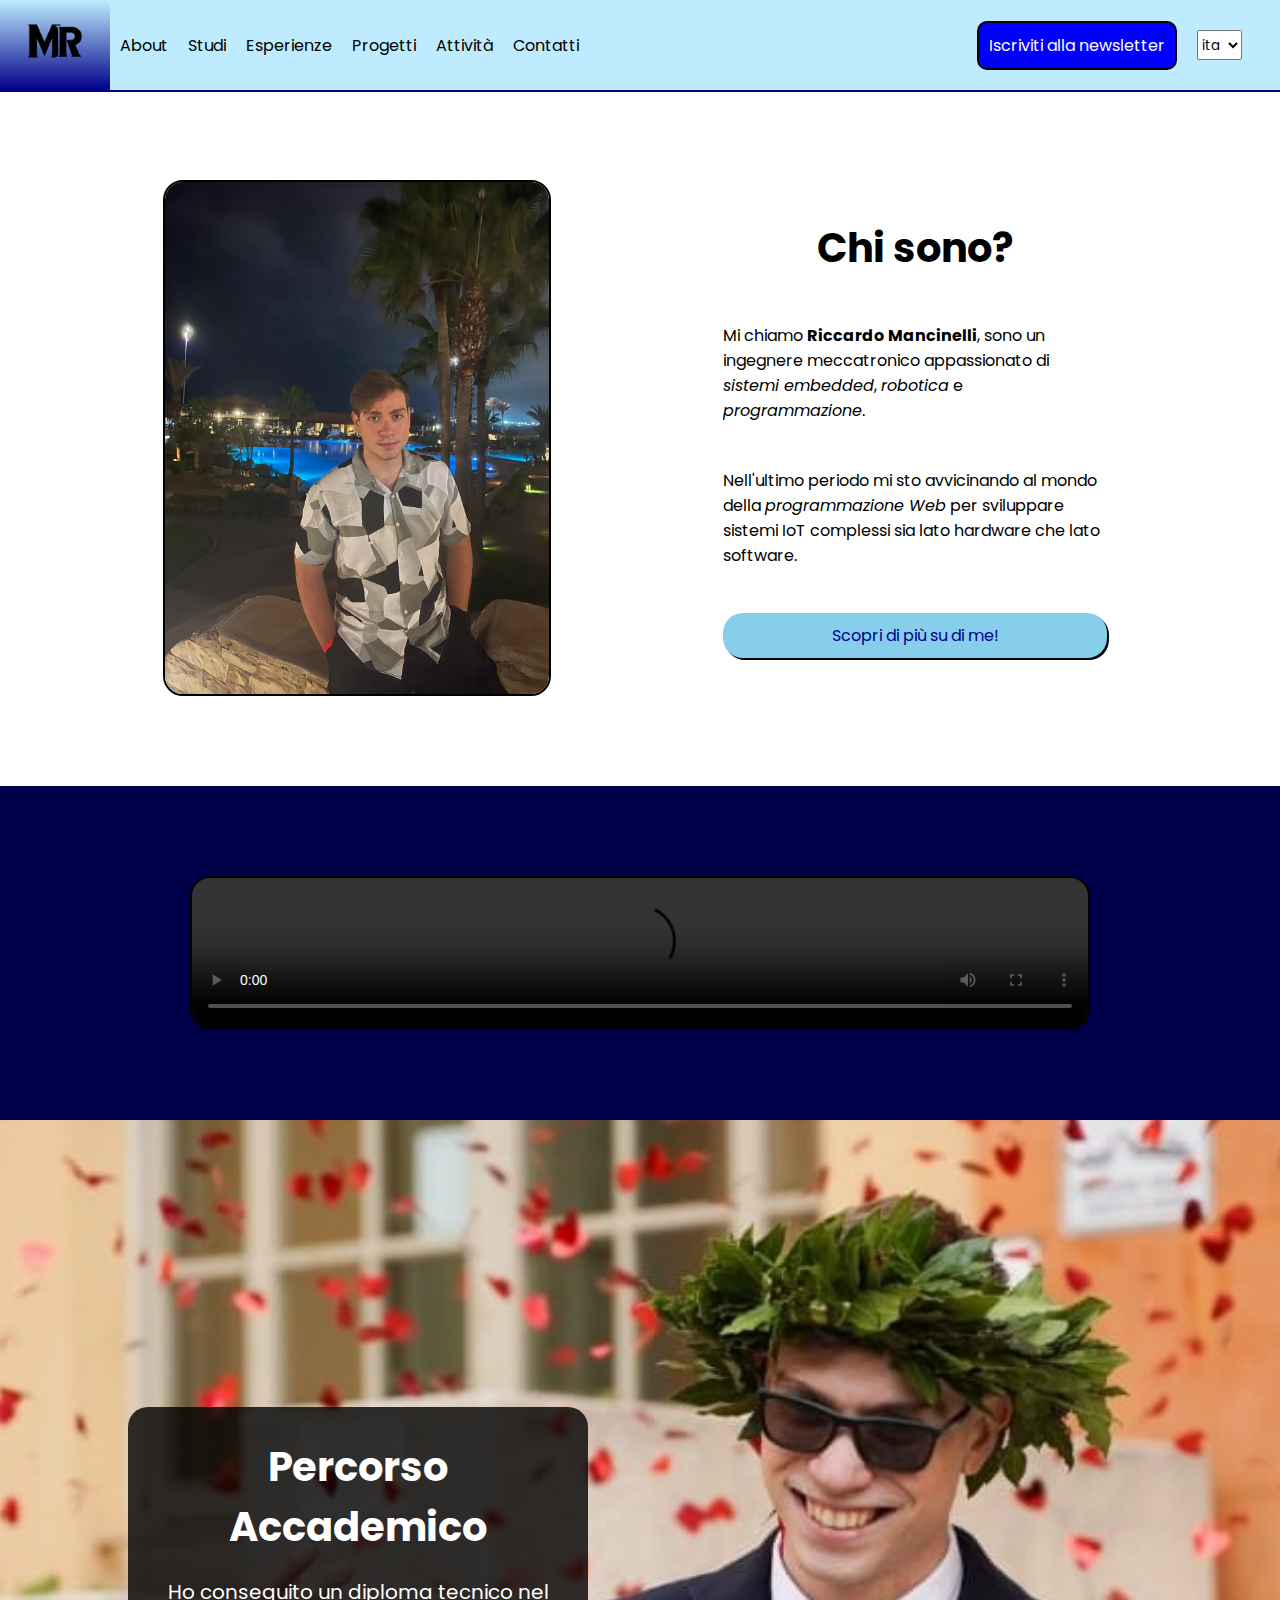
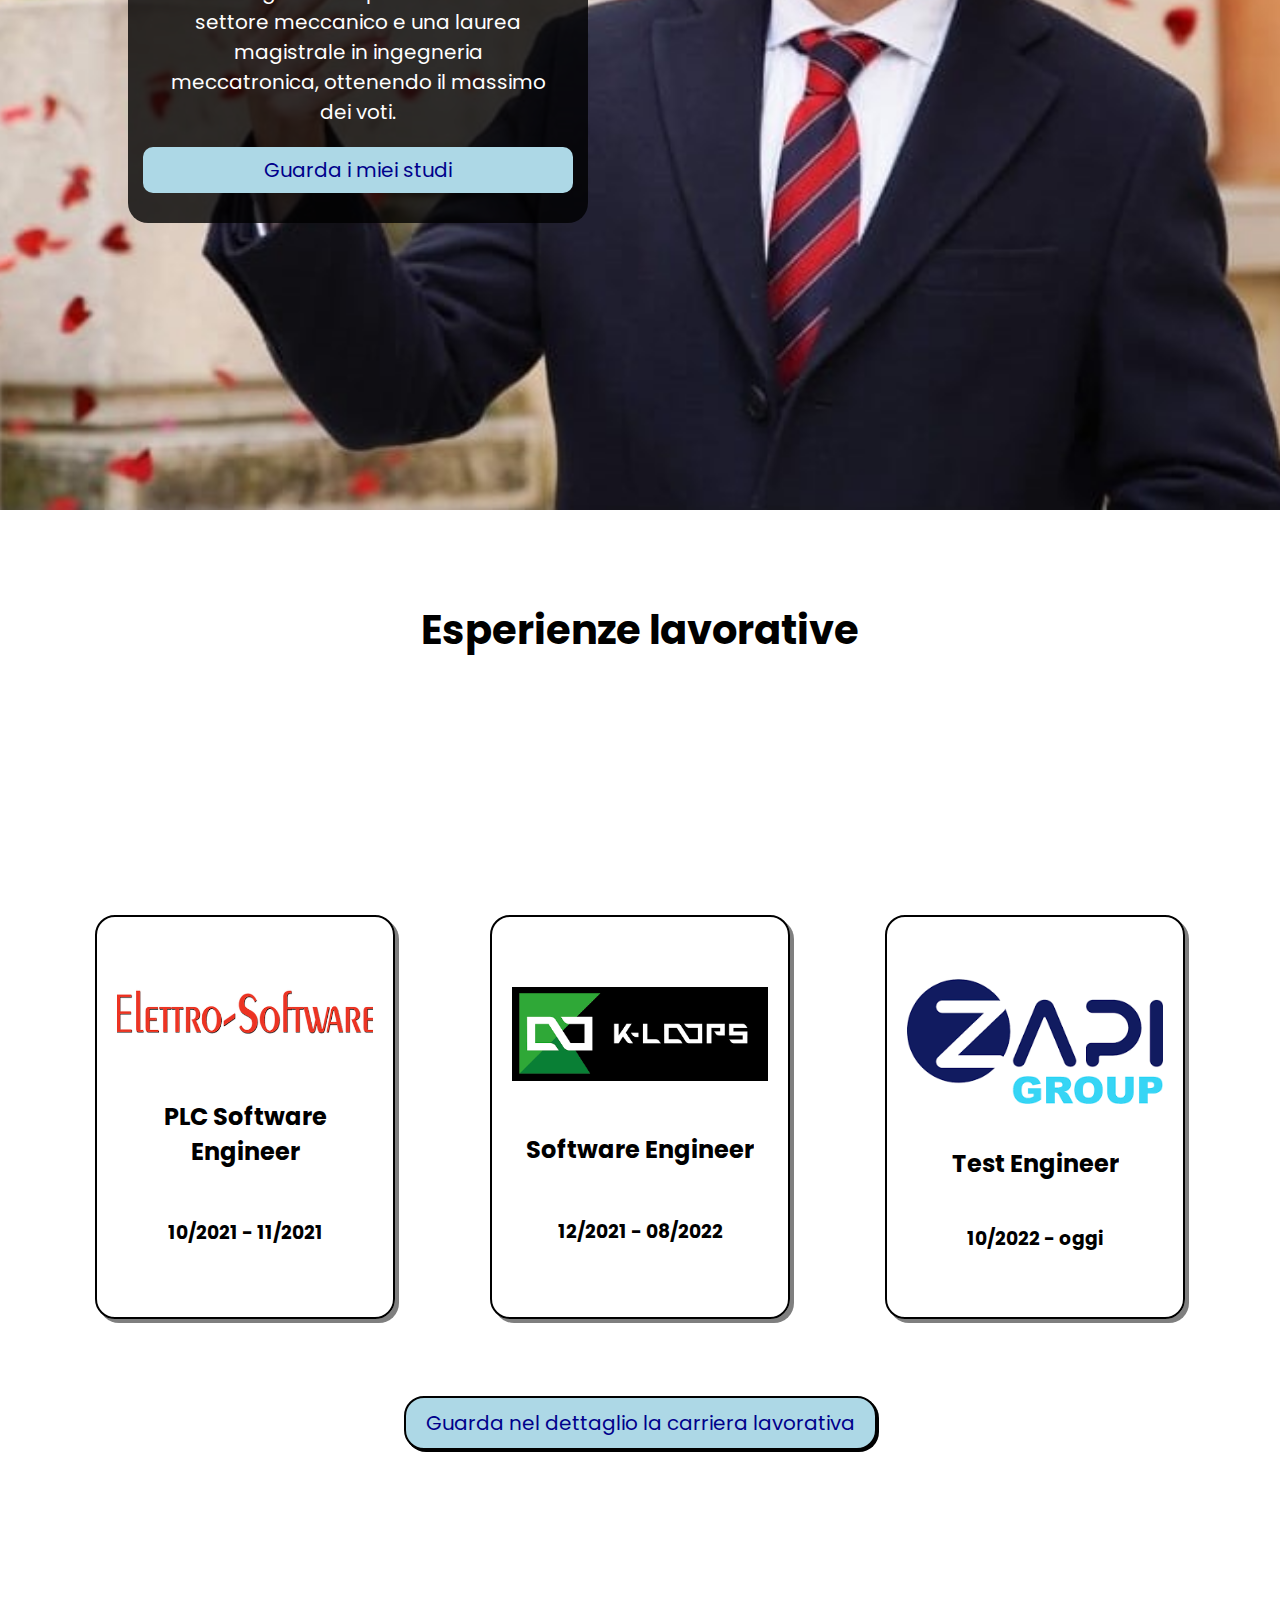
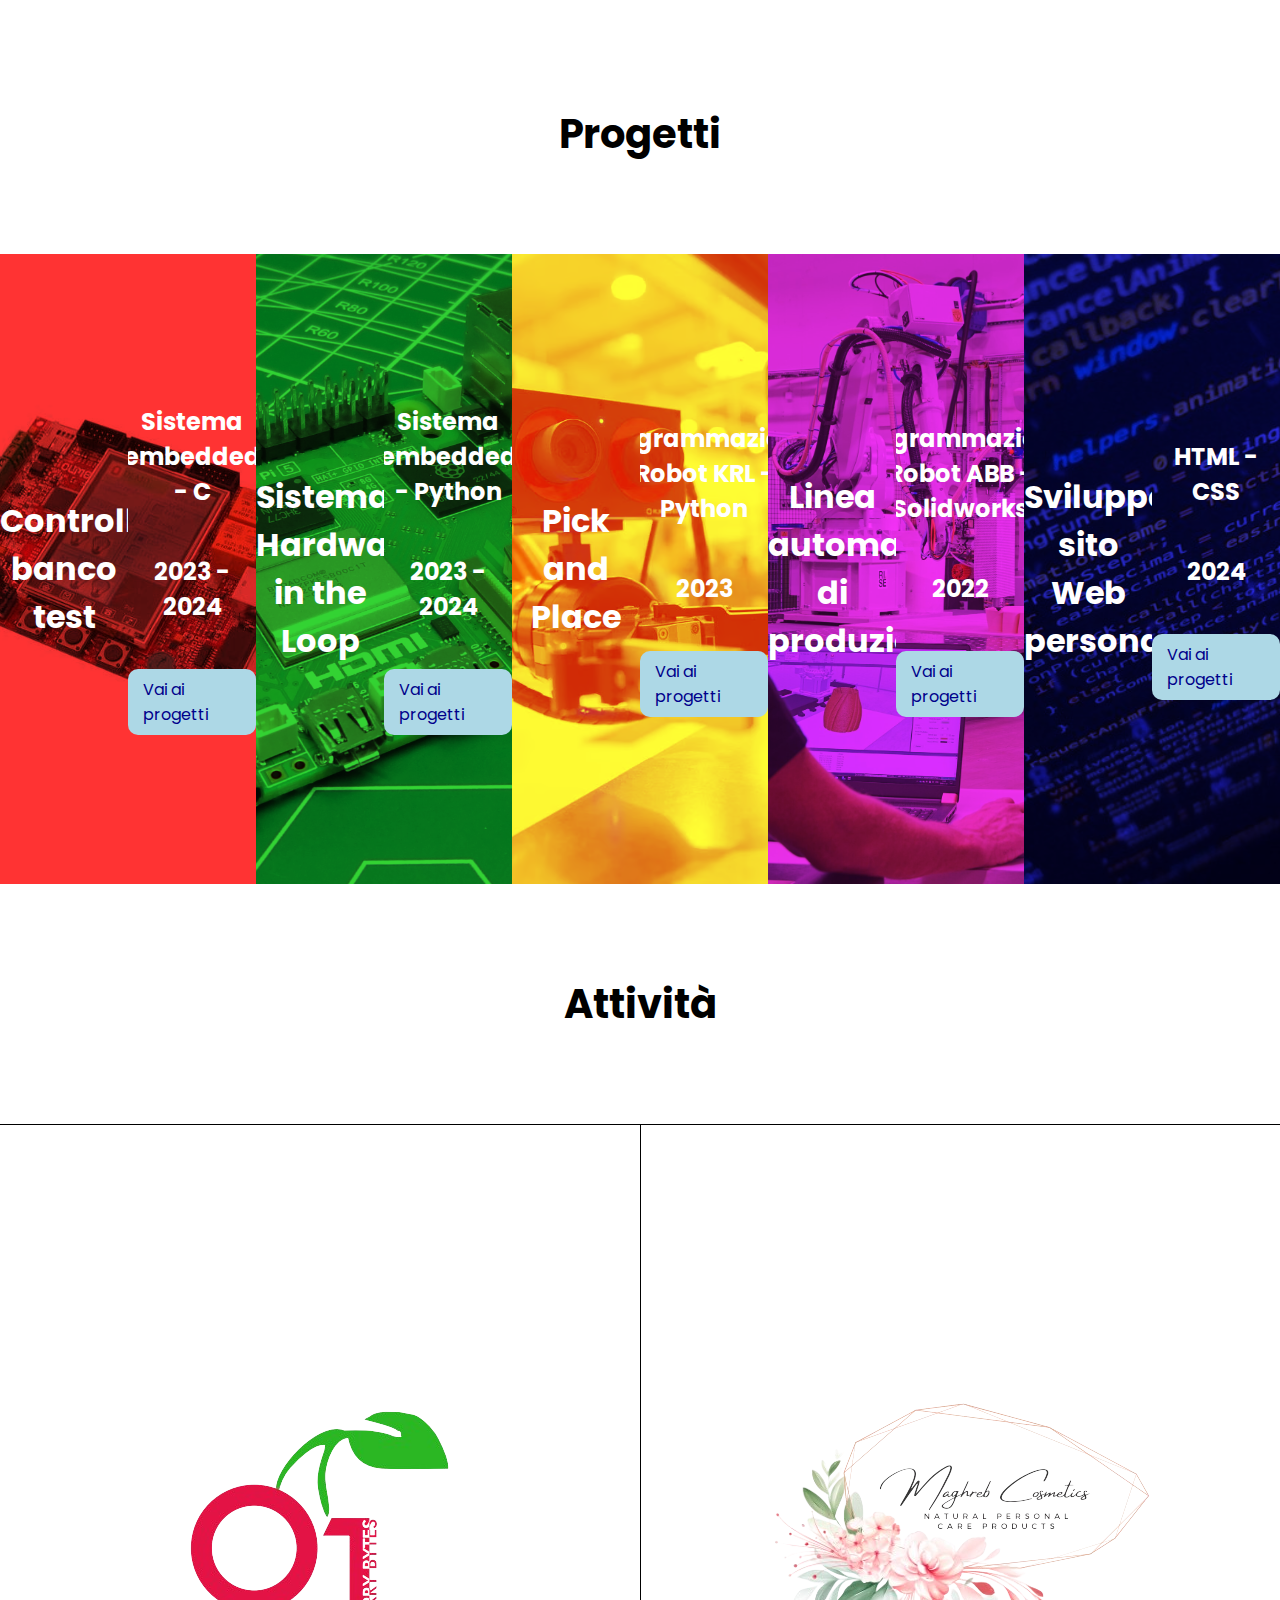
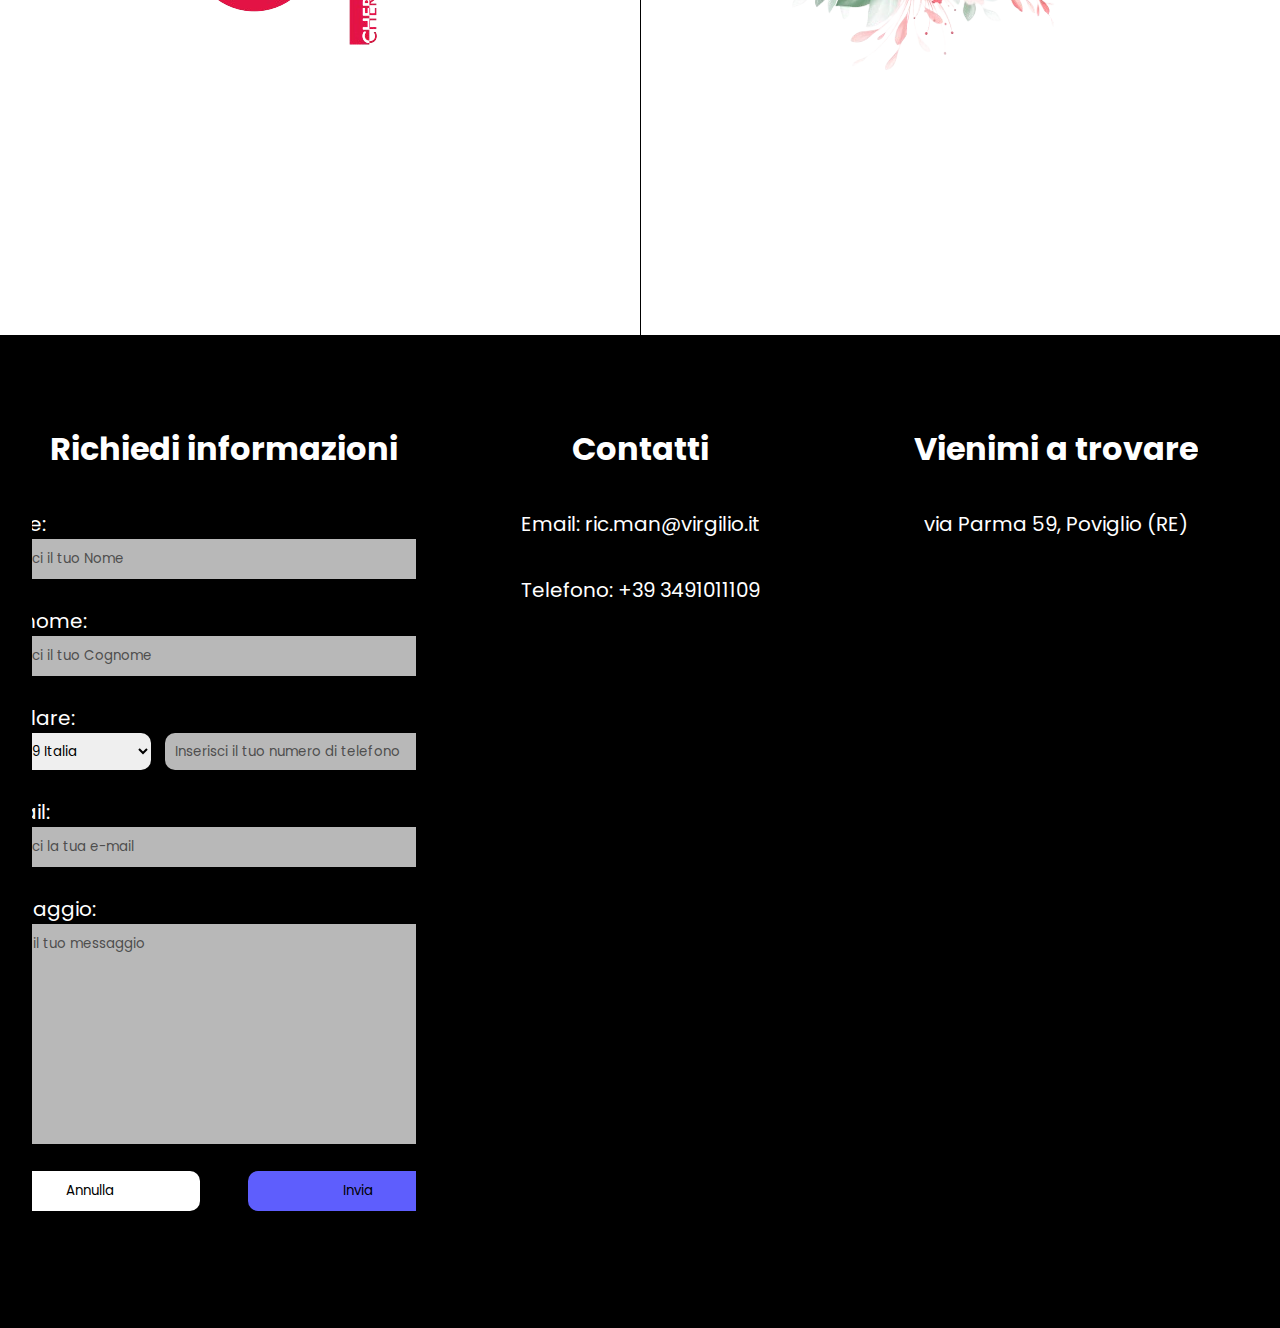
==== index2.html @ 7822a36b "ultime correzioni di visualizzazione nella versione 2" ====
<!DOCTYPE html>
<html lang="it">
<head>
    <meta charset="UTF-8">
    <meta name="viewport" content="width=device-width, initial-scale=1.0">
    <title>Ingegnere Riccardo Mancinelli</title>
    <link rel="stylesheet" href="resources/css/index2.css">
    <link rel="preconnect" href="https://fonts.googleapis.com">
    <link rel="preconnect" href="https://fonts.gstatic.com" crossorigin>
    <link href="https://fonts.googleapis.com/css2?family=Nunito+Sans:ital,opsz,wght@0,6..12,200..1000;1,6..12,200..1000&family=Poppins:ital,wght@0,100;0,200;0,300;0,400;0,500;0,600;0,700;0,800;0,900&family=Source+Code+Pro:ital,wght@0,200..900;1,200..900&display=swap" rel="stylesheet">
    <link href="https://cdnjs.cloudflare.com/ajax/libs/font-awesome/6.0.0-beta3/css/all.min.css" rel="stylesheet">
</head>
<body>
    <header>
        <div>
            <ul>
                <li><a href="#promo" title="vai al video promo"><img src="resources/img/logo-bg.png" alt="Logo Ingegnere Riccardo Mancinelli" id="header-img"></a></li>
                <li class="no-drop"><a href="#chi-sono" title="vai alla sezione personale">About</a></li>
                <li class="no-drop"><a href="#studi" title="vai alla sezione accademica">Studi</a></li>
                <li class="no-drop"><a href="#esperienze" title="vai alla sezione sulle esperienze lavorative">Esperienze</a></li>
                <li class="no-drop"><a href="#progetti" title="vai alla sezione sui progetti svolti">Progetti</a></li>
                <li class="no-drop"><a href="#attività" title="vai alla sezione sulle attività avviate o in corso">Attività</a></li>
                <li class="no-drop"><a href="#contatti" title="vai alla sezione contatti">Contatti</a></li>
            </ul>
        </div>
        <div>
            <ul>
                <li id="dropdown-list-tag">
                    <!-- Input checkbox per controllare il menu -->
                    <input type="checkbox" id="menu-toggle">
                    <!-- Etichetta per il checkbox, fungerà da icona hamburger -->
                    <label for="menu-toggle"><i class="fas fa-bars"></i></label>
                    <!-- Il menu a tendina -->
                    <ul id="dropdown-menu">
                        <li class="drop"><a href="#chi-sono" title="vai alla sezione personale">About</a></li>
                        <li class="drop"><a href="#studi" title="vai alla sezione accademica">Studi</a></li>
                        <li class="drop"><a href="#esperienze" title="vai alla sezione sulle esperienze lavorative">Esperienze</a></li>
                        <li class="drop"><a href="#progetti" title="vai alla sezione sui progetti svolti">Progetti</a></li>
                        <li class="drop"><a href="#attività" title="vai alla sezione sulle attività avviate o in corso">Attività</a></li>
                        <li class="drop"><a href="#contatti" title="vai alla sezione contatti">Contatti</a></li>
                        <li class="drop" id="newsletter-container-drop"><a href="#" title="iscriviti alla mia newsletter" id="newsletter-drop">Iscriviti alla newsletter</a></li>
                    </ul>
                </li>
            </ul>
        </div>
        <div>
            <ul>
                <li class="no-drop" id="newsletter-container"><a href="#" title="iscriviti alla mia newsletter" id="newsletter">Iscriviti alla newsletter</a></li>
                <li>
                    <select id="language" name="language">
                        <option value="it" selected>ita</option>
                        <option value="en">eng</option>
                    </select>
                </li>
            </ul>
        </div>
    </header>

    <main>
        <section id="chi-sono">
            <img src="resources/img/foto.jpeg" alt="Foto di Riccardo Mancinelli, ingegnere meccatronico">
            <div>
                <h1>Chi sono?</h1>
                <p>Mi chiamo <strong>Riccardo Mancinelli</strong>, sono un ingegnere meccatronico appassionato di <em>sistemi embedded</em>, <em>robotica</em> e <em>programmazione</em>.</p>
                <p>Nell'ultimo periodo mi sto avvicinando al mondo della <em>programmazione Web</em> per sviluppare sistemi IoT complessi sia lato hardware che lato software.</p>
                <a href="#promo" title="guarda le mie informazioni personali">Scopri di più su di me!</a>
            </div>
        </section>

        <section id="promo">
            <video src="resources/video/video-promo1.mp4" controls></video>
        </section>

        <section id="studi">
            <div>
                <h1>Percorso Accademico</h1>
                <p>Ho conseguito un diploma tecnico nel settore meccanico e una laurea magistrale in ingegneria meccatronica, ottenendo il massimo dei voti.</p>
                <a href="#" title="vedi le informazioni riguardanti il mio percorso di studi">Guarda i miei studi</a>
            </div>
        </section>
        <h1 class="titolo">Esperienze lavorative</h1>
        <section id="esperienze">
            <div id="esperienze-wildcards">
                <div class="wildcard-esperienze">
                    <img src="resources/img/elettr-logo.png" alt="Logo Elettrosw">
                    <h2>PLC Software Engineer</h2>
                    <h3>10/2021 - 11/2021</h3>
                </div>
                <div class="wildcard-esperienze">
                    <img src="resources/img/kloo-logo.png" alt="Logo Kloops">
                    <h2>Software Engineer</h2>
                    <h3>12/2021 - 08/2022</h3>
                </div>
                <div class="wildcard-esperienze">
                    <img src="resources/img/zapi-logo.png" alt="Logo Zapi">
                    <h2>Test Engineer</h2>
                    <h3>10/2022 - oggi</h3>
                </div>
            </div>
            <a href="#" title="vai ai dettagli sulle mansioni ricoperte">Guarda nel dettaglio la carriera lavorativa</a>
        </section>

        <h1 class="titolo">Progetti</h1>
        <section id="progetti">
            <div class="progetti-wildcard" id="pic">
                <h2>Controllore banco test</h2>
                <div>
                    <h3>Sistema embedded - C</h3>
                    <h4>2023 - 2024</h4>
                    <a href="#">Vai ai progetti</a>
                </div>
            </div>
            <div class="progetti-wildcard" id="raspberry">
                <h2>Sistema Hardware in the Loop</h2>
                <div>
                    <h3>Sistema embedded - Python</h3>
                    <h4>2023 - 2024</h4>
                    <a href="#">Vai ai progetti</a>
                </div>
            </div>
            <div class="progetti-wildcard" id="cv">
                <h2>Pick and Place</h2>
                <div>
                    <h3>Programmazione Robot KRL - Python</h3>
                    <h4>2023</h4>
                    <a href="#">Vai ai progetti</a>
                </div>
            </div>
            <div class="progetti-wildcard" id="robotstudio">
                <h2>Linea automatica di produzione</h2>
                <div>
                    <h3>Programmazione Robot ABB - Solidworks</h3>
                    <h4>2022</h4>
                    <a href="#">Vai ai progetti</a>
                </div>
            </div>
            <div class="progetti-wildcard" id="webdev">
                <h2>Sviluppo sito Web personale</h2>
                <div>
                    <h3>HTML - CSS</h3>
                    <h4>2024</h4>
                    <a href="#">Vai ai progetti</a>
                </div>
            </div>
        </section>

        <h1 class="titolo">Attività</h1>
        <section id="attivita">
            <div class="container" id="cherrybytes">
                <div class="image">
                    <img src="resources/img/cherry-logo-removebg.png" alt="Logo CherryBytes">
                </div>
                <div class="content">
                    <p>CherryBytes sviluppa strumentazioni di test modulari e flessibili per il settore Automotive.</p>
                    <a href="https://www.cherrybytes.it/" title="vai al sito di CherryBytes">Vai al sito</a>
                </div>
            </div>
            <div class="container" id="maghreb">
                <div class="image">
                    <img src="resources/img/maghreb-logo.png" alt="Logo Maghreb Cosmetics">
                </div>
                <div class="content">
                    <p>Maghreb Cosmetics nasce dalla passione per i prodotti di cura personale marocchini, portandoli in Italia e in Europa.</p>
                    <a href="#" title="vai al sito di Maghreb Cosmetics">Vai al sito</a>
                </div>
            </div>
        </section>
    </main>
        
    <footer id="contatti">
        <div class="footer-col">
            <h2>Richiedi informazioni</h2>
            <form action="http://www.riccardomancinelli.com/prenotazioni.php" method="get">
                <label for="name">Nome:</label>
                <input type="text" name="nome" id="name" placeholder="inserisci il tuo Nome" required maxlength="30">
                <label for="surname">Cognome:</label>
                <input type="text" name="cognome" id="surname" placeholder="inserisci il tuo Cognome" required maxlength="30">
                <label for="telefono">Cellulare:</label>
                <div>
                    <select id="phone-prefix" name="phone-prefix">
                        <option value="+1">🇺🇸 +1 Stati Uniti</option>
                        <option value="+44">🇬🇧 +44 Regno Unito</option>
                        <option value="+39" selected>🇮🇹 +39 Italia</option>
                        <option value="+33">🇫🇷 +33 Francia</option>
                        <option value="+49">🇩🇪 +49 Germania</option>
                        <option value="+34">🇪🇸 +34 Spagna</option>
                        <option value="+81">🇯🇵 +81 Giappone</option>
                    </select>
                    <input type="tel" id="telefono" name="telefono" minlength="10" maxlength="15" required placeholder="Inserisci il tuo numero di telefono">
                </div>
                <label for="email">E-mail:</label>
                <input type="email" id="email" name="email" placeholder="inserisci la tua e-mail" required>
                <label for="msg">Messaggio:</label>
                <textarea name="messaggio" id="msg" rows="10" cols="40" placeholder="lascia il tuo messaggio"></textarea>
                <div class="bottoni">
                    <input type="reset" value="Annulla" id="annulla">
                    <input type="submit" value="Invia" id="invia">
                </div>
            </form>
        </div>
        <div class="footer-col">
            <h2>Contatti</h2>
            <p>Email: <a href="mailto:ric.man@virgilio.it">ric.man@virgilio.it</a></p>
            <p>Telefono: <a href="tel:+393491011109">+39 3491011109</a></p>
        </div>
        <div class="footer-col">
            <h2>Vienimi a trovare</h2>
            <p>via Parma 59, Poviglio (RE)</p>
            <iframe src="https://www.google.com/maps/embed?pb=!1m18!1m12!1m3!1d2828.9845707448185!2d10.527066576106797!3d44.842247571070615!2m3!1f0!2f0!3f0!3m2!1i1024!2i768!4f13.1!3m3!1m2!1s0x47803d198d3b02d9%3A0x101db7f6ddc5c4e!2sVia%20Parma%2C%2059%2C%2042028%20Poviglio%20RE%2C%20Italia!5e0!3m2!1sit!2sie!4v1725647954215!5m2!1sit!2sie" 
            width="300" height="300" style="border:0;" allowfullscreen="" loading="lazy" referrerpolicy="no-referrer-when-downgrade"></iframe>
        </div>
    </footer>
        
    <script>
        window.onload = function() {
            const pic = document.getElementById('pic');
            const raspberry = document.getElementById('raspberry');
            const cv = document.getElementById('cv');
            const robotstudio = document.getElementById('robotstudio');
            const webdev = document.getElementById('webdev');
            const progetti = document.getElementById('progetti');
            const mediaQuery = window.matchMedia("(max-width: 1100px), (min-resolution: 2dppx)");


            if (!mediaQuery.matches){
                pic.addEventListener('mouseover', () => {
                    progetti.style.gridTemplateColumns = '4fr 1fr 1fr 1fr 1fr';
                });

                raspberry.addEventListener('mouseover', () => {
                    progetti.style.gridTemplateColumns = '1fr 4fr 1fr 1fr 1fr';
                });

                cv.addEventListener('mouseover', () => {
                    progetti.style.gridTemplateColumns = '1fr 1fr 4fr 1fr 1fr';
                });

                robotstudio.addEventListener('mouseover', () => {
                    progetti.style.gridTemplateColumns = '1fr 1fr 1fr 4fr 1fr';
                });

                webdev.addEventListener('mouseover', () => {
                    progetti.style.gridTemplateColumns = '1fr 1fr 1fr 1fr 4fr';
                });

                progetti.addEventListener('mouseleave', () => {
                    progetti.style.gridTemplateColumns = '1fr 1fr 1fr 1fr 1fr';
                });
            };
        };
    </script>
</body>
</html>
---- resources/css/index2.css ----
/* Global Styles */
:root {
    --primary-color: rgb(190, 236, 254);
    --secondary-color: darkblue;
    --hover-color: rgb(0, 0, 93);
    --text-color: black;
    --border-color: black;
}

body, a, * {
    margin: 0;
    padding: 0;
    font-family: Poppins, sans-serif;
    max-width: 100vw;
    overflow-x: hidden;
}

a {
    text-decoration: none;
    color: black;
}

h1 {
    font-size: 2.5rem;
}

::-webkit-scrollbar {
    display: none;
}

/* Header Styles */
header {
    display: flex;
    justify-content: space-between;
    height: 10vh;
    width: 100%;
    position: fixed;
    background-color: var(--primary-color);
    border-bottom: 2px solid var(--secondary-color);
    z-index: 3;
    overflow: visible;
}

/* Nascondi l'input checkbox */
#dropdown-list-tag input[type="checkbox"] {
    display: none;
}

/* Stile per l'etichetta dell'icona hamburger */
#dropdown-list-tag label {
    display: none; /* Sarà mostrata nella media query */
    height: 10vh;
    width: 20vw;
    align-items: center;
    justify-content: center;
    font-size: 2rem;
    cursor: pointer;
}

#dropdown-list-tag label i {
    height: 100%;
    width: 100%;
    display: flex;
    align-items: center;
    justify-content: center;
}

/* Menu a tendina nascosto di default */
#dropdown-menu {
    display: flex;
    flex-direction: column;
    width: 100vw;
    height: 0vh;
    position: absolute;
    top: 100%;
    left: 0%;
    z-index: 4;
    overflow: hidden;
    transition: height 0.5s;
}

/* Apri il menu quando il checkbox è selezionato */
#dropdown-list-tag input[type="checkbox"]:checked ~ #dropdown-menu {
    height: 70vh;
}

/* Mantieni gli altri stili esistenti */
#dropdown-menu li {
    height: 20vh;
    width: 100%;
    background-color: white;
    border-bottom: 1px solid var(--border-color);
}

#dropdown-menu li a {
    height: 100%;
    width: 100%;
    display: flex;
    align-items: center;
    justify-content: center;
    padding: 0;
}

#dropdown-menu #newsletter-container-drop {
    background-color: var(--secondary-color);
}

#dropdown-menu #newsletter-container-drop a {
    color: white;
}

header div:last-child {
    padding-right: 3vw;
}

header div ul {
    display: flex;
    flex-direction: row;
    align-items: center;
    height: 100%;
    list-style: none;
    gap: 0;
}

header div ul li {
    display: flex;
    align-items: center;
    height: 100%;
}

header div ul li:hover {
    background: linear-gradient(to bottom, var(--primary-color), var(--secondary-color));
}

header div ul li a {
    height: 100%;
    display: flex;
    align-items: center;
    padding: 0 10px;
}

#header-img {
    height: 100%;
}

select {
    height: 33%;
    width: 45px;
    margin: 0 auto;
}

#newsletter {
    height: 50%;
    padding: 0 10px;
    background-color: blue;
    color: white;
    border: 2px solid var(--border-color);
    border-radius: 10px;
    transition: background-color 0.5s ease, color 0.5s ease;
}

#newsletter:hover {
    background-color: var(--hover-color);
}

#newsletter-container {
    background: none;
    padding-right: 20px;
}

/* Main Styles */
main {
    margin-top: 10vh;
}

/* Section Styles */
#chi-sono {
    display: flex;
    justify-content: space-evenly;
    align-items: center;
    padding: 10vh 0;
}

#chi-sono img, #chi-sono div {
    width: 30%;
    min-width: 300px;
    max-height: 80vh;
}

#chi-sono img {
    border: 2px solid var(--border-color);
    border-radius: 20px;
    overflow: hidden;
}

#chi-sono div {
    display: flex;
    flex-direction: column;
    gap: 5vh;
    padding: 10px;
}

#chi-sono div h1, #chi-sono div a {
    text-align: center;
}

#chi-sono div a {
    padding: 10px;
    background-color: skyblue;
    border-radius: 20px;
    box-shadow: 2px 2px var(--border-color);
    transition: all 0.5s;
    color: var(--secondary-color);
}

#chi-sono div a:hover {
    position: relative;
    top: 2px;
    left: 2px;
    color: white;
    background-color: var(--secondary-color);
    box-shadow: none;
}

/* Video Promo Styles */
#promo {
    display: flex;
    justify-content: center;
    align-items: center;
    padding: 10vh 0;
    background-color: rgb(0, 0, 73);
    width: 100%;
}

#promo video {
    width: 70%;
    border: 2px solid var(--border-color);
    border-radius: 20px;
}

/* Studi Section Styles */
#studi {
    background-image: url('../img/laurea.jpeg');
    background-size: cover;
    background-position: center;
    background-repeat: no-repeat;
    display: flex;
    align-items: center;
    padding: 10vh 0;
    height: 90vh;
}

#studi div {
    display: flex;
    flex-direction: column;
    gap: 20px;
    max-width: 30%;
    min-width: 400px;
    margin-left: 10vw;
    align-items: center;
    background-color: rgba(0, 0, 0, 0.8);
    border-radius: 20px;
    padding: 30px;
}

#studi h1, #studi p, #studi a {
    color: white;
    text-align: center;
    width: 100%;
}

#studi p, #studi a {
    font-size: 1.25rem;
}

#studi a {
    padding: 8px 15px;
    background-color: lightblue;
    color: var(--secondary-color);
    border-radius: 10px;
    transition: all 0.5s;
}

#studi a:hover {
    background-color: blue;
    color: white;
}

/* Esperienze Section */
#esperienze {
    height: 90vh;
    display: flex;
    flex-direction: column;
    justify-content: center;
    align-items: center;
    gap: 8vh;
    padding: 3vh 0px;
}

#esperienze-wildcards {
    display: flex;
    justify-content: space-evenly;
    align-items: stretch;
    width: 100%;
}

.wildcard-esperienze {
    width: 20%;
    min-width: 200px;
    padding: 20px;
    border: 2px solid var(--border-color);
    border-radius: 20px;
    display: flex;
    flex-direction: column;
    justify-content: space-evenly;
    align-items: center;
    height: 40vh;
    box-shadow: 4px 4px rgba(0, 0, 0, 0.5);
    margin-bottom: 5px;
}

.wildcard-esperienze h2 {
    text-align: center;
}

.wildcard-esperienze img {
    width: 100%;
}

#esperienze a {
    padding: 10px 20px;
    background-color: lightblue;
    color: var(--secondary-color);
    border-radius: 20px;
    border: 2px solid var(--border-color);
    box-shadow: 2px 2px var(--border-color);
    transition: all 0.5s;
    font-size: 1.25rem;
    max-width: 80%;
    text-align: center;
}

#esperienze a:hover {
    position: relative;
    top: 2px;
    left: 2px;
    background-color: var(--secondary-color);
    color: white;
    box-shadow: none;
}

/* Progetti Section */
.titolo {
    width: 100%;
    padding: 10vh 0;
    text-align: center;
}

#progetti {
    display: grid;
    min-height: 70vh;
    grid-template-columns: repeat(5, 1fr);
    transition: all 1s;
}

.progetti-wildcard {
    height: 100%;
    transition: all 1s;
    display: flex;
    align-items: center;
    justify-content: center;
    background-blend-mode: overlay;
    background-size: cover;
    background-position: center;
    overflow: hidden;
}

.progetti-wildcard:hover {
    width: 100%;
}

.progetti-wildcard h2 {
    color: white;
    font-size: 2rem;
    text-align: center;
    transition: all 1s;
    width: 50%;
}

.progetti-wildcard:hover h2 {
    font-size: 3rem;
}

.progetti-wildcard div {
    display: flex;
    flex-direction: column;
    align-items: center;
    gap: 5vh;
    width: 50%;
}

.progetti-wildcard div h3, .progetti-wildcard div h4 {
    color: white;
    font-size: 1.5rem;
    text-align: center;
}

.progetti-wildcard div a {
    padding: 8px 15px;
    background-color: lightblue;
    border-radius: 10px;
    color: var(--secondary-color);
    transition: all 1s;
}

.progetti-wildcard div a:hover {
    color: white;
    background-color: blue;
}

/* Specific Background for Progetti Cards */
#pic {
    background-image: url('../img/pic32-maxi-web.jpg');
    background-color: rgba(139, 0, 0, 0.8);
}

#raspberry {
    background-image: url('../img/rasppi.jpg');
    background-color: rgba(0, 100, 0, 0.8);
}

#cv {
    background-image: url('../img/visionsystem.avif');
    background-color: rgba(255, 140, 0, 0.8);
}

#robotstudio {
    background-image: url('../img/robotstudio.jpg');
    background-color: rgba(139, 0, 139, 0.8);
}

#webdev {
    background-image: url('../img/webdevelopment.jpg');
    background-color: rgba(0, 0, 139, 0.8);
}

/* Attività Section */
#attivita {
    display: flex;
    height: 90vh;
    overflow: hidden;
    border-top: 1px solid black;
}

#attivita .container {
    flex: 1;
    height: 200%;
    transition: height 1s ease;
}

#attivita .container:hover {
    height: 100%;
}

/* Maghreb Container */
#maghreb {
    background-color: rgba(255, 255, 255, 1);
    background-image: url('../img/sfondo-maghreb.jpeg');
    background-blend-mode: overlay;
    background-size: cover;
    background-position: center;
    background-repeat: no-repeat;
    border-left: 1px solid black;
    transition: background-color 1s ease;
}

#maghreb:hover {
    background-color: rgba(255, 255, 255, 0.8);
}

/* CherryBytes Container */
#cherrybytes {
    background-color: rgba(255, 255, 255, 1);
    background-image: url('../img/cyber-2377718_1280.jpg');
    background-blend-mode: overlay;
    background-size: cover;
    background-position: center;
    background-repeat: no-repeat;
    transition: background-color 1s ease;
}

#cherrybytes:hover {
    background-color: rgba(255, 255, 255, 0.8);
}

/* Styling for Image and Content */
.image, .content {
    width: 100%;
    height: 50%;
    display: flex;
    justify-content: center;
    align-items: center;
}

.image img {
    max-height: 100%;
}

.content {
    flex-direction: column;
    gap: 20px;
}

.content p {
    width: 70%;
    text-align: center;
    font-size: 1.25rem;
}

.content a {
    width: 20%;
    padding: 5px;
    background-color: lightblue;
    color: darkblue;
    text-align: center;
    border-radius: 20px;
    box-shadow: 2px 2px black;
    font-size: 1.25rem;
    transition: all 1s ease;
}

.content a:hover {
    position: relative;
    top: 2px;
    left: 2px;
    box-shadow: none;
    background-color: darkblue;
    color: lightblue;
}

/* Footer Styles */
footer {
    background-color: black;
    display: flex;
    justify-content: space-evenly;
    padding-bottom: 10vh;
    width: 100%;
}

footer .footer-col {
    width: 30%;
    margin-top: 10vh;
    display: flex;
    flex-direction: column;
    align-items: center;
    justify-content: flex-start;
    gap: 4vh;
}

footer h2 {
    font-size: 2rem;
    color: white;
}

footer p, footer a {
    font-size: 1.25rem;
    color: white;
    transition: all 1s;
}

footer a:hover {
    color: blue;
}

footer form {
    display: flex;
    flex-direction: column;
}

footer form div {
    display: flex;
    justify-content: space-between;
    align-items: stretch;
}

footer form input, footer form textarea, footer form select {
    border-radius: 10px;
    border: none;
    padding: 10px;
}

footer form select {
    padding: 8px 10px;
}

#telefono {
    padding: 0px 10px;
}

footer form input, footer form div, footer form textarea {
    margin-bottom: 3vh;
}

footer form div input, footer form div select {
    margin: 0px;
    height: 100%;
}

footer form div select {
    width: 35%;
}

footer form div input {
    width: 58%;
}

footer label {
    color: white;
    font-size: 1.25rem;
}

form input:placeholder-shown, form textarea:placeholder-shown {
    background-color: rgb(184, 184, 184);
    transition: all 0.5s;
}

form input::placeholder, form textarea::placeholder {
    color: rgb(78, 78, 78);
    transition: all 0.5s;
}

form .bottoni input {
    width: 45%;
}

form .bottoni input:hover {
    cursor: pointer;
    transition: all 0.3s;
}

#annulla:hover {
    background-color: rgb(61, 61, 61);
    color: white;
}

#invia {
    background-color: rgb(94, 94, 253);
    color: black;
}

#invia:hover {
    background-color: darkblue;
    color: white;
}

form input:hover, form textarea:hover {
    background-color: rgb(95, 95, 95);
}

form input:hover::placeholder, form textarea:hover::placeholder {
    color: white;
}

form input:not(:placeholder-shown), form textarea:not(:placeholder-shown) {
    background-color: white;
    color: black;
}

/* ------------------------------------------------------------------------------------------------------ */
/* Media Queries */
@media (max-width: 1300px), only screen and (min-resolution: 2dppx) {
    .progetti-wildcard:hover h2 {
        font-size: 2rem;
    }
}

@media (max-width: 1100px), only screen and (min-resolution: 2dppx) {
    footer {
        flex-direction: column;
        justify-content: center;
        align-items: center;
    }

    footer .footer-col {
        width: 100%;
    }

    form {
        width: 80%;
    }

    footer h2 {
        width: 300%;
        text-align: center;
    }

    #telefono {
        padding: 8px 10px;
    }

    .container:hover .image {
        height: 35%;
    }

    .container:hover .content {
        height: 65%;
    }

    .content a {
        width: 70%;
    }

    .titolo {
        padding: 2vh 0px;
        font-size: 2rem;
        text-align: center;
    }

    #studi {
        justify-content: center;
    }

    #studi div {
        margin-left: 0px;
        min-width: 0px;
        max-width: 80%;
        padding: none;
    }

    #studi p, #studi a {
        font-size: 1rem;
    }

    #esperienze {
        height: auto;
    }

    #esperienze-wildcards {
        flex-direction: column;
        justify-content: center;
        gap: 8vh;
        align-items: center;
    }

    .content p, .content a {
        font-size: 1rem;
        width: 90%;
    }

    #progetti {
        min-height: 200vh;
        grid-template-columns: repeat(1, 1fr);
        grid-template-rows: 20% 20% 20% 20% 20%;
    }

    .progetti-wildcard h2 {
        font-size: 1.5rem;
    }

    .progetti-wildcard:hover h2 {
        font-size: 1.5rem;
    }

    .progetti-wildcard div h3, .progetti-wildcard div h4 {
        font-size: 1.2rem;
    }

    .progetti-wildcard div a {
        font-size: 1rem;
    }
}

@media (max-width: 900px), only screen and (min-resolution: 2dppx) {
    header .no-drop {
        display: none;
    }

    /* Mostra l'icona hamburger */
    #dropdown-list-tag label {
        display: flex;
        flex-direction: column;
    }

    header div {
        width: 30%;
        display: flex;
        justify-content: center;
        margin: 0px;
    }

    header {
        justify-content: space-evenly;
    }

    /* Eventuali altri aggiustamenti per schermi piccoli */

    #chi-sono {
        background-image: url('../img/foto.jpeg');
        background-size: cover;
        background-position: center;
        background-repeat: no-repeat;
    }

    #chi-sono img {
        display: none;
    }

    #chi-sono div {
        width: 60%;
        background-color: rgba(0, 0, 0, 0.7);
        padding: 5%;
        border-radius: 20px;
    }

    #chi-sono p, #chi-sono h1 {
        color: white;
    }

    #promo video {
        width: 100%;
        border-radius: 0px;
        border: none;
    }

    #promo {
        background-color: black;
    }

    #attivita {
        height: 60vh;
    }
}
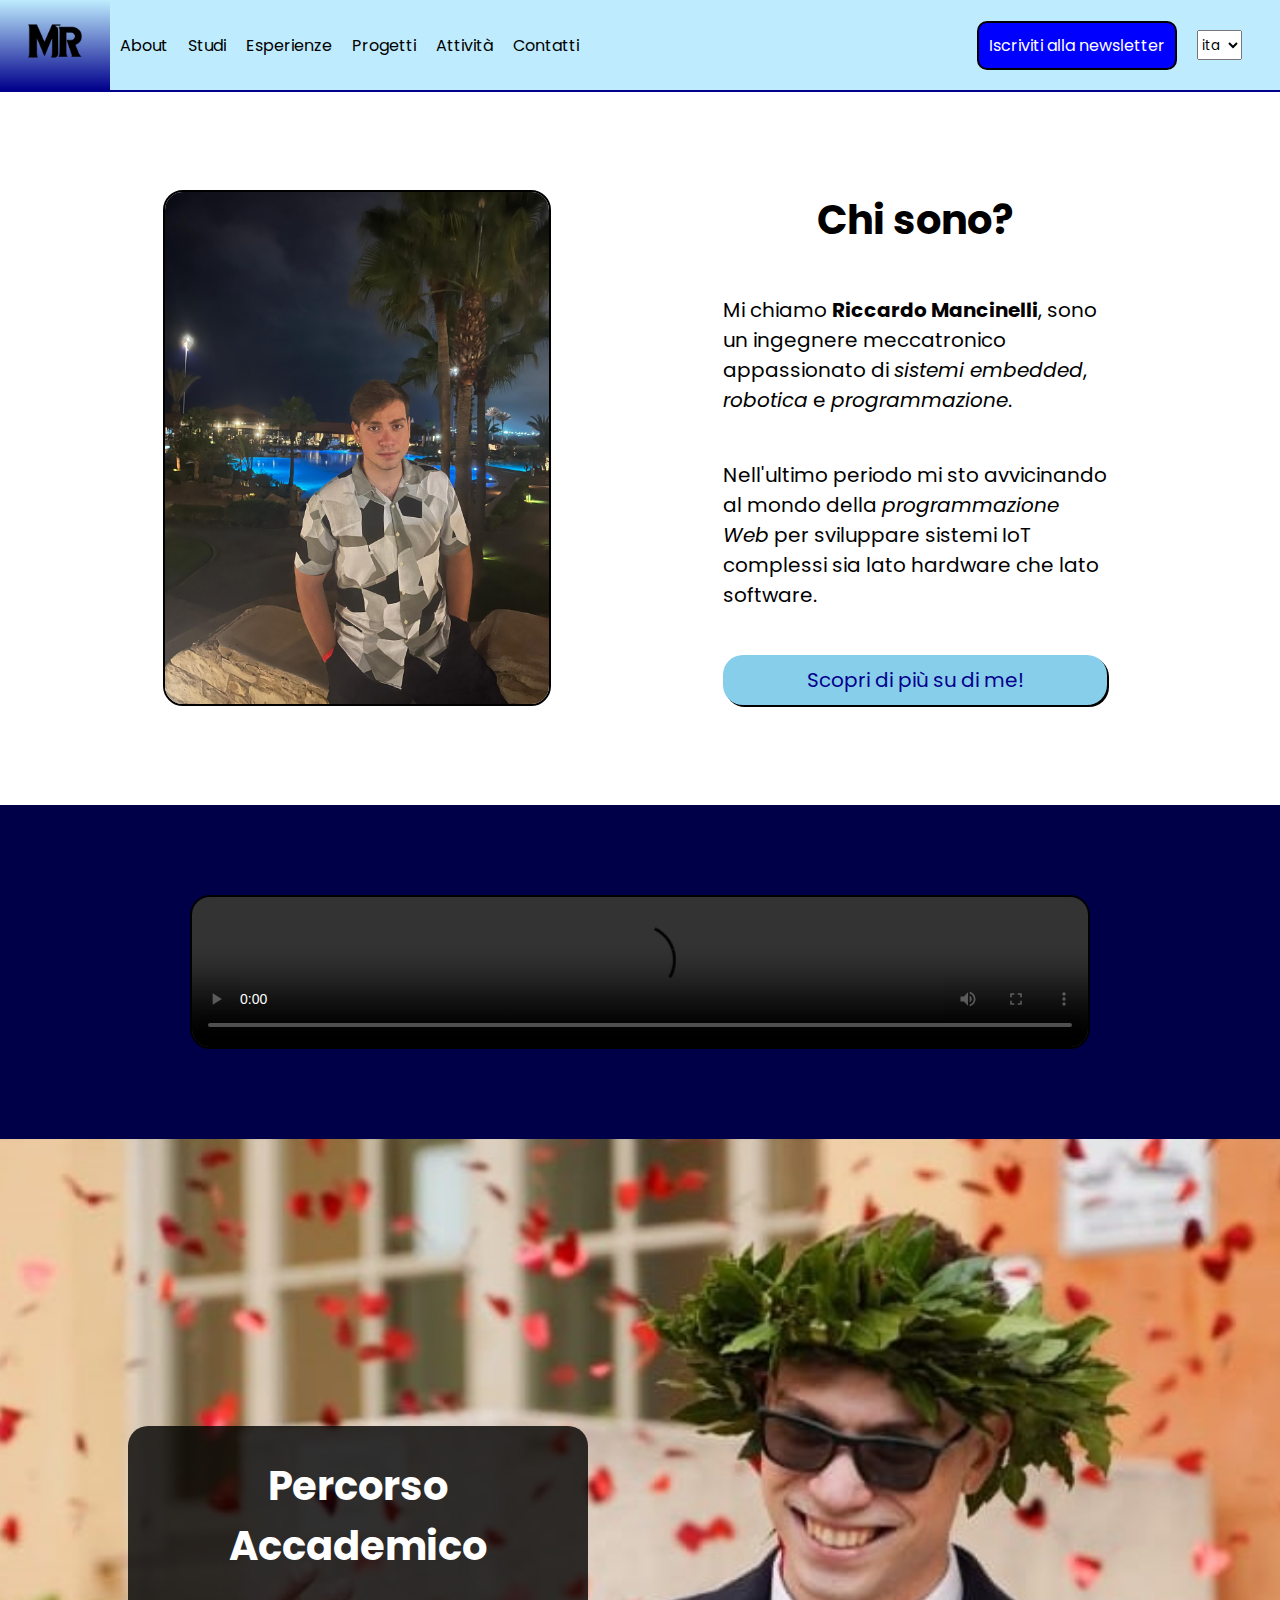
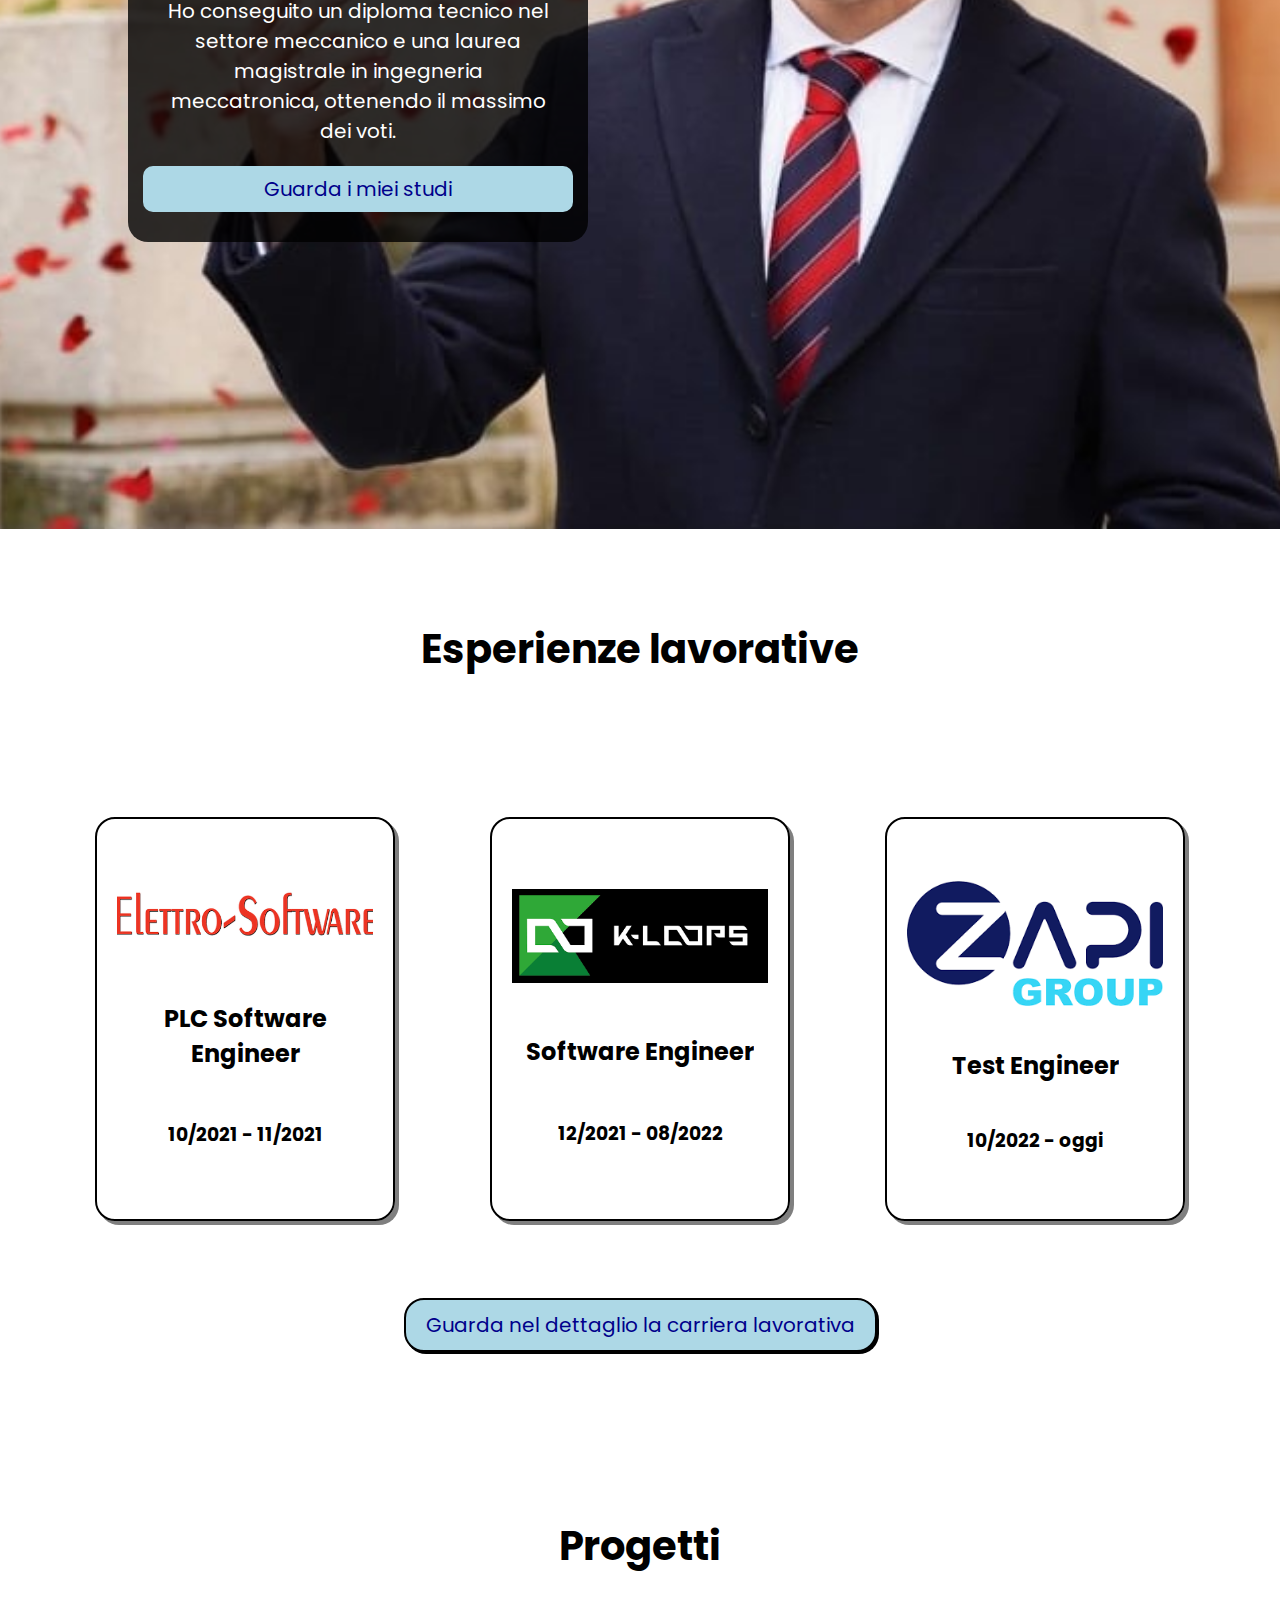
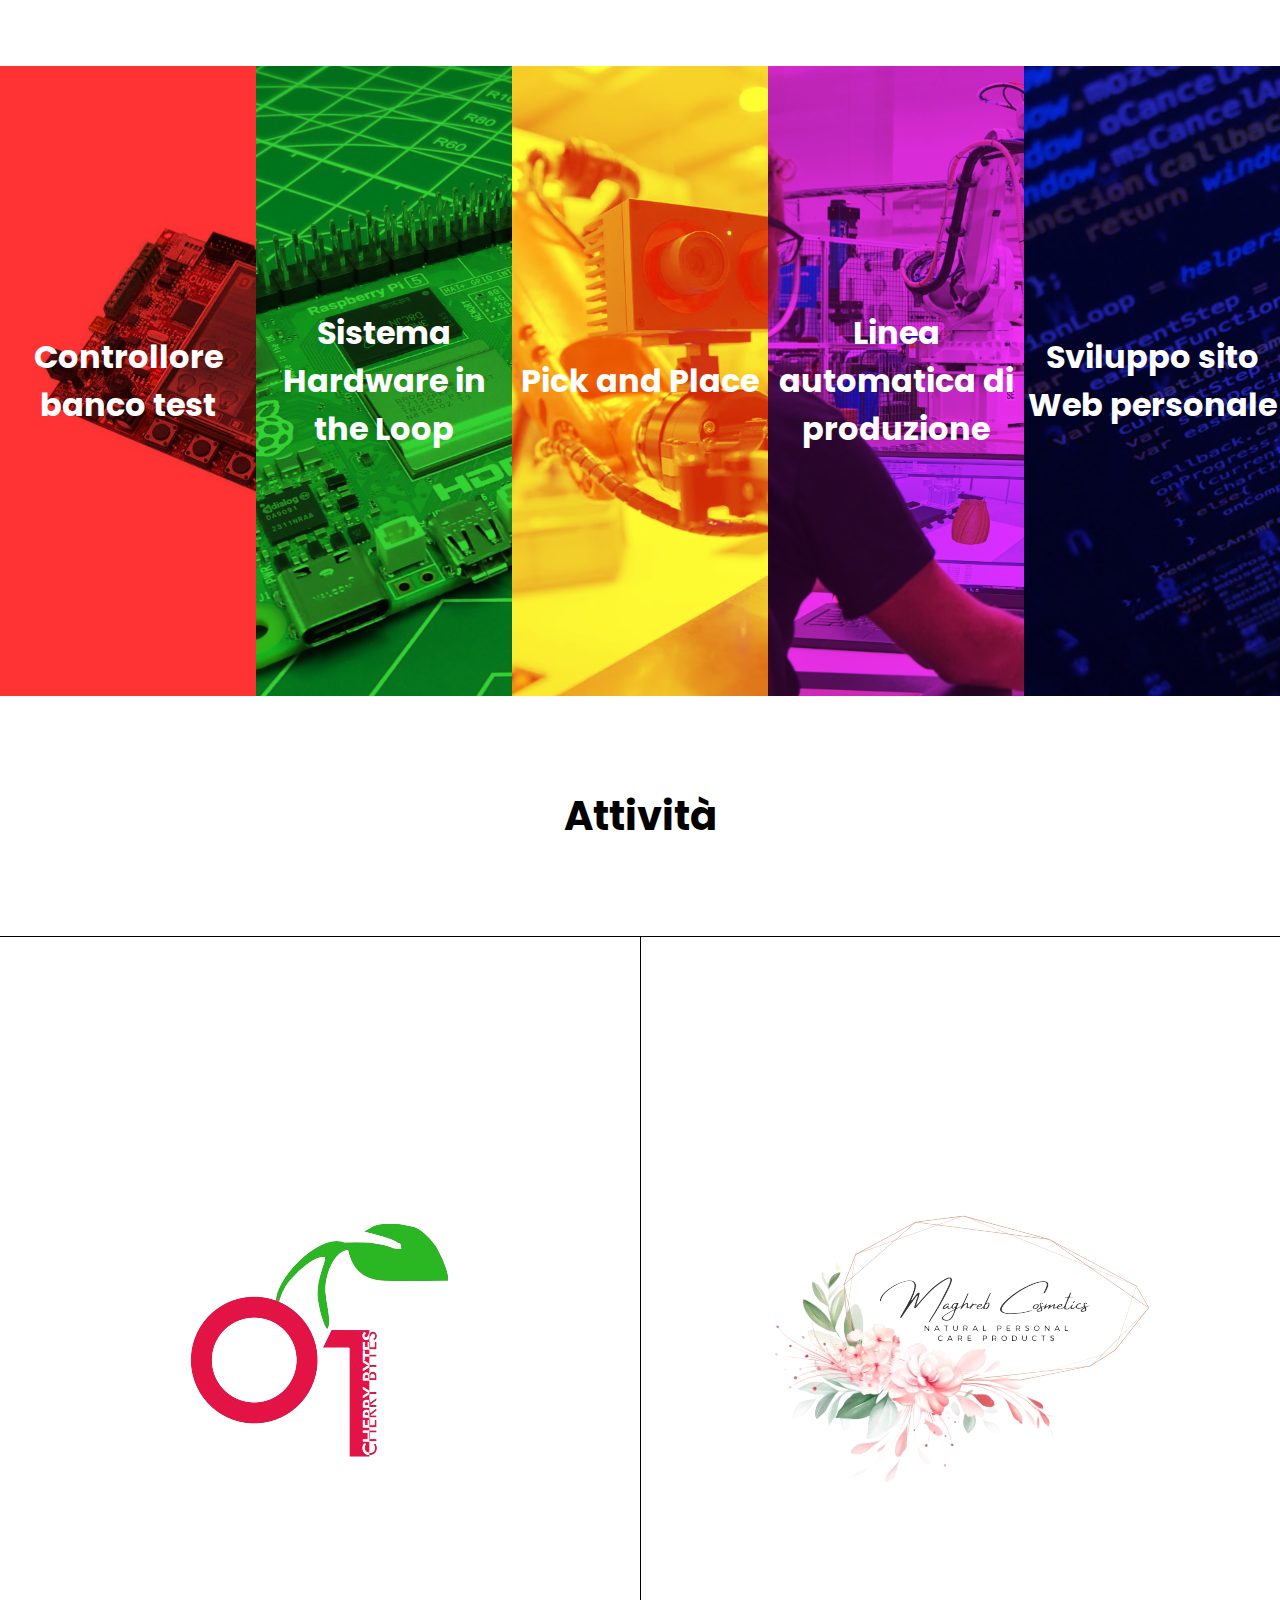
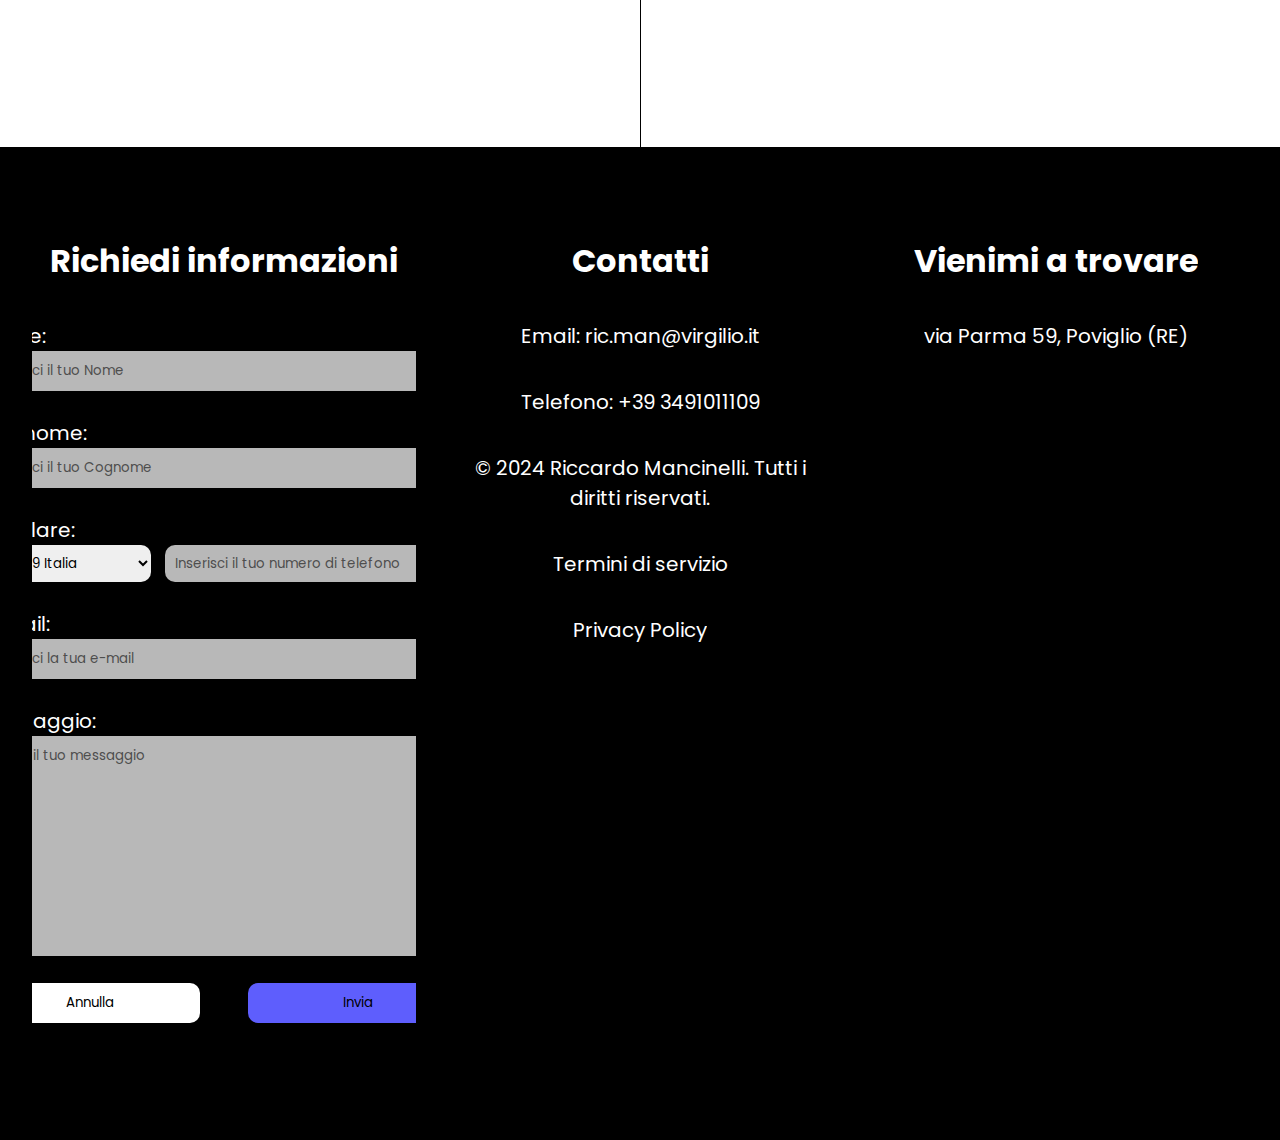
==== commit 7e0b6764: "sto cercando di sistemare la sezione progetti senza usare javascipt, invece di allargare la zona usa" ====
--- a/index2.html
+++ b/index2.html
@@ -107,7 +107,7 @@
                 <div>
                     <h3>Sistema embedded - C</h3>
                     <h4>2023 - 2024</h4>
-                    <a href="#">Vai ai progetti</a>
+                    <a href="progetti.html#sezione-pic">Vai ai progetti</a>
                 </div>
             </div>
             <div class="progetti-wildcard" id="raspberry">
@@ -115,7 +115,7 @@
                 <div>
                     <h3>Sistema embedded - Python</h3>
                     <h4>2023 - 2024</h4>
-                    <a href="#">Vai ai progetti</a>
+                    <a href="progetti.html#sezione-rasp">Vai ai progetti</a>
                 </div>
             </div>
             <div class="progetti-wildcard" id="cv">
@@ -123,7 +123,7 @@
                 <div>
                     <h3>Programmazione Robot KRL - Python</h3>
                     <h4>2023</h4>
-                    <a href="#">Vai ai progetti</a>
+                    <a href="progetti.html#sezione-vision">Vai ai progetti</a>
                 </div>
             </div>
             <div class="progetti-wildcard" id="robotstudio">
@@ -131,7 +131,7 @@
                 <div>
                     <h3>Programmazione Robot ABB - Solidworks</h3>
                     <h4>2022</h4>
-                    <a href="#">Vai ai progetti</a>
+                    <a href="progetti.html#sezione-robot">Vai ai progetti</a>
                 </div>
             </div>
             <div class="progetti-wildcard" id="webdev">
@@ -139,7 +139,7 @@
                 <div>
                     <h3>HTML - CSS</h3>
                     <h4>2024</h4>
-                    <a href="#">Vai ai progetti</a>
+                    <a href="progetti.html#sezione-web">Vai ai progetti</a>
                 </div>
             </div>
         </section>
@@ -202,6 +202,9 @@
             <h2>Contatti</h2>
             <p>Email: <a href="mailto:ric.man@virgilio.it">ric.man@virgilio.it</a></p>
             <p>Telefono: <a href="tel:+393491011109">+39 3491011109</a></p>
+            <p>&copy; 2024 Riccardo Mancinelli. Tutti i diritti riservati.</p>
+            <a href="#">Termini di servizio</a>
+            <a href="#">Privacy Policy</a>
         </div>
         <div class="footer-col">
             <h2>Vienimi a trovare</h2>
@@ -211,7 +214,7 @@
         </div>
     </footer>
         
-    <script>
+    <!-- <script>
         window.onload = function() {
             const pic = document.getElementById('pic');
             const raspberry = document.getElementById('raspberry');
@@ -248,7 +251,7 @@
                 });
             };
         };
-    </script>
+    </script> -->
 </body>
 </html>
         --- a/resources/css/index2.css
+++ b/resources/css/index2.css
@@ -1,4 +1,4 @@
-/* Global Styles */
+/* Stili Globali */
 :root {
     --primary-color: rgb(190, 236, 254);
     --secondary-color: darkblue;
@@ -28,7 +28,7 @@
     display: none;
 }
 
-/* Header Styles */
+/* Stili Header */
 header {
     display: flex;
     justify-content: space-between;
@@ -168,12 +168,12 @@
     padding-right: 20px;
 }
 
-/* Main Styles */
+/* Stili Main */
 main {
     margin-top: 10vh;
 }
 
-/* Section Styles */
+/* Stili Sezione "Chi sono" */
 #chi-sono {
     display: flex;
     justify-content: space-evenly;
@@ -211,6 +211,7 @@
     box-shadow: 2px 2px var(--border-color);
     transition: all 0.5s;
     color: var(--secondary-color);
+    font-size: 1.25rem;
 }
 
 #chi-sono div a:hover {
@@ -222,7 +223,11 @@
     box-shadow: none;
 }
 
-/* Video Promo Styles */
+#chi-sono p {
+    font-size: 1.25rem;
+}
+
+/* Stili Sezione Video Promo */
 #promo {
     display: flex;
     justify-content: center;
@@ -238,7 +243,7 @@
     border-radius: 20px;
 }
 
-/* Studi Section Styles */
+/* Stili Sezione "Studi" */
 #studi {
     background-image: url('../img/laurea.jpeg');
     background-size: cover;
@@ -286,15 +291,15 @@
     color: white;
 }
 
-/* Esperienze Section */
+/* Stili Sezione "Esperienze" */
 #esperienze {
-    height: 90vh;
+    height: 70vh;
     display: flex;
     flex-direction: column;
     justify-content: center;
     align-items: center;
     gap: 8vh;
-    padding: 3vh 0px;
+    padding: 0px 0px 3vh 0px;
 }
 
 #esperienze-wildcards {
@@ -349,13 +354,14 @@
     box-shadow: none;
 }
 
-/* Progetti Section */
+/* Titoli Sezioni */
 .titolo {
     width: 100%;
     padding: 10vh 0;
     text-align: center;
 }
 
+/* Stili Sezione "Progetti" */
 #progetti {
     display: grid;
     min-height: 70vh;
@@ -365,6 +371,7 @@
 
 .progetti-wildcard {
     height: 100%;
+    width: 200%;
     transition: all 1s;
     display: flex;
     align-items: center;
@@ -379,6 +386,33 @@
     width: 100%;
 }
 
+/* Effetto al passaggio del mouse su ciascuna wildcard */
+#pic:hover ~ .progetti-wildcard {
+    grid-template-columns: 4fr 1fr 1fr 1fr 1fr;
+}
+
+#raspberry:hover ~ .progetti-wildcard {
+    grid-template-columns: 1fr 4fr 1fr 1fr 1fr;
+}
+
+#cv:hover ~ .progetti-wildcard {
+    grid-template-columns: 1fr 1fr 4fr 1fr 1fr;
+}
+
+#robotstudio:hover ~ .progetti-wildcard {
+    grid-template-columns: 1fr 1fr 1fr 4fr 1fr;
+}
+
+#webdev:hover ~ .progetti-wildcard {
+    grid-template-columns: 1fr 1fr 1fr 1fr 4fr;
+}
+
+/* Ripristina la griglia quando non c'è hover */
+#progetti:hover {
+    grid-template-columns: repeat(5, 1fr);
+}
+
+/* Dimensioni del testo che cambiano */
 .progetti-wildcard h2 {
     color: white;
     font-size: 2rem;
@@ -391,6 +425,7 @@
     font-size: 3rem;
 }
 
+/* Contenuto delle wildcard */
 .progetti-wildcard div {
     display: flex;
     flex-direction: column;
@@ -418,7 +453,7 @@
     background-color: blue;
 }
 
-/* Specific Background for Progetti Cards */
+/* Background specifici per le wildcard */
 #pic {
     background-image: url('../img/pic32-maxi-web.jpg');
     background-color: rgba(139, 0, 0, 0.8);
@@ -444,7 +479,7 @@
     background-color: rgba(0, 0, 139, 0.8);
 }
 
-/* Attività Section */
+/* Stili Sezione "Attività" */
 #attivita {
     display: flex;
     height: 90vh;
@@ -462,7 +497,7 @@
     height: 100%;
 }
 
-/* Maghreb Container */
+/* Container Maghreb */
 #maghreb {
     background-color: rgba(255, 255, 255, 1);
     background-image: url('../img/sfondo-maghreb.jpeg');
@@ -478,7 +513,7 @@
     background-color: rgba(255, 255, 255, 0.8);
 }
 
-/* CherryBytes Container */
+/* Container CherryBytes */
 #cherrybytes {
     background-color: rgba(255, 255, 255, 1);
     background-image: url('../img/cyber-2377718_1280.jpg');
@@ -493,7 +528,7 @@
     background-color: rgba(255, 255, 255, 0.8);
 }
 
-/* Styling for Image and Content */
+/* Stili per Image e Content */
 .image, .content {
     width: 100%;
     height: 50%;
@@ -538,7 +573,7 @@
     color: lightblue;
 }
 
-/* Footer Styles */
+/* Stili Footer */
 footer {
     background-color: black;
     display: flex;
@@ -566,6 +601,7 @@
     font-size: 1.25rem;
     color: white;
     transition: all 1s;
+    text-align: center;
 }
 
 footer a:hover {
@@ -666,7 +702,6 @@
     color: black;
 }
 
-/* ------------------------------------------------------------------------------------------------------ */
 /* Media Queries */
 @media (max-width: 1300px), only screen and (min-resolution: 2dppx) {
     .progetti-wildcard:hover h2 {
@@ -768,6 +803,10 @@
     .progetti-wildcard div a {
         font-size: 1rem;
     }
+
+    #chi-sono p, #chi-sono div a {
+        font-size: 1rem;
+    }
 }
 
 @media (max-width: 900px), only screen and (min-resolution: 2dppx) {
@@ -793,7 +832,6 @@
     }
 
     /* Eventuali altri aggiustamenti per schermi piccoli */
-
     #chi-sono {
         background-image: url('../img/foto.jpeg');
         background-size: cover;
@@ -829,4 +867,4 @@
     #attivita {
         height: 60vh;
     }
-}+}
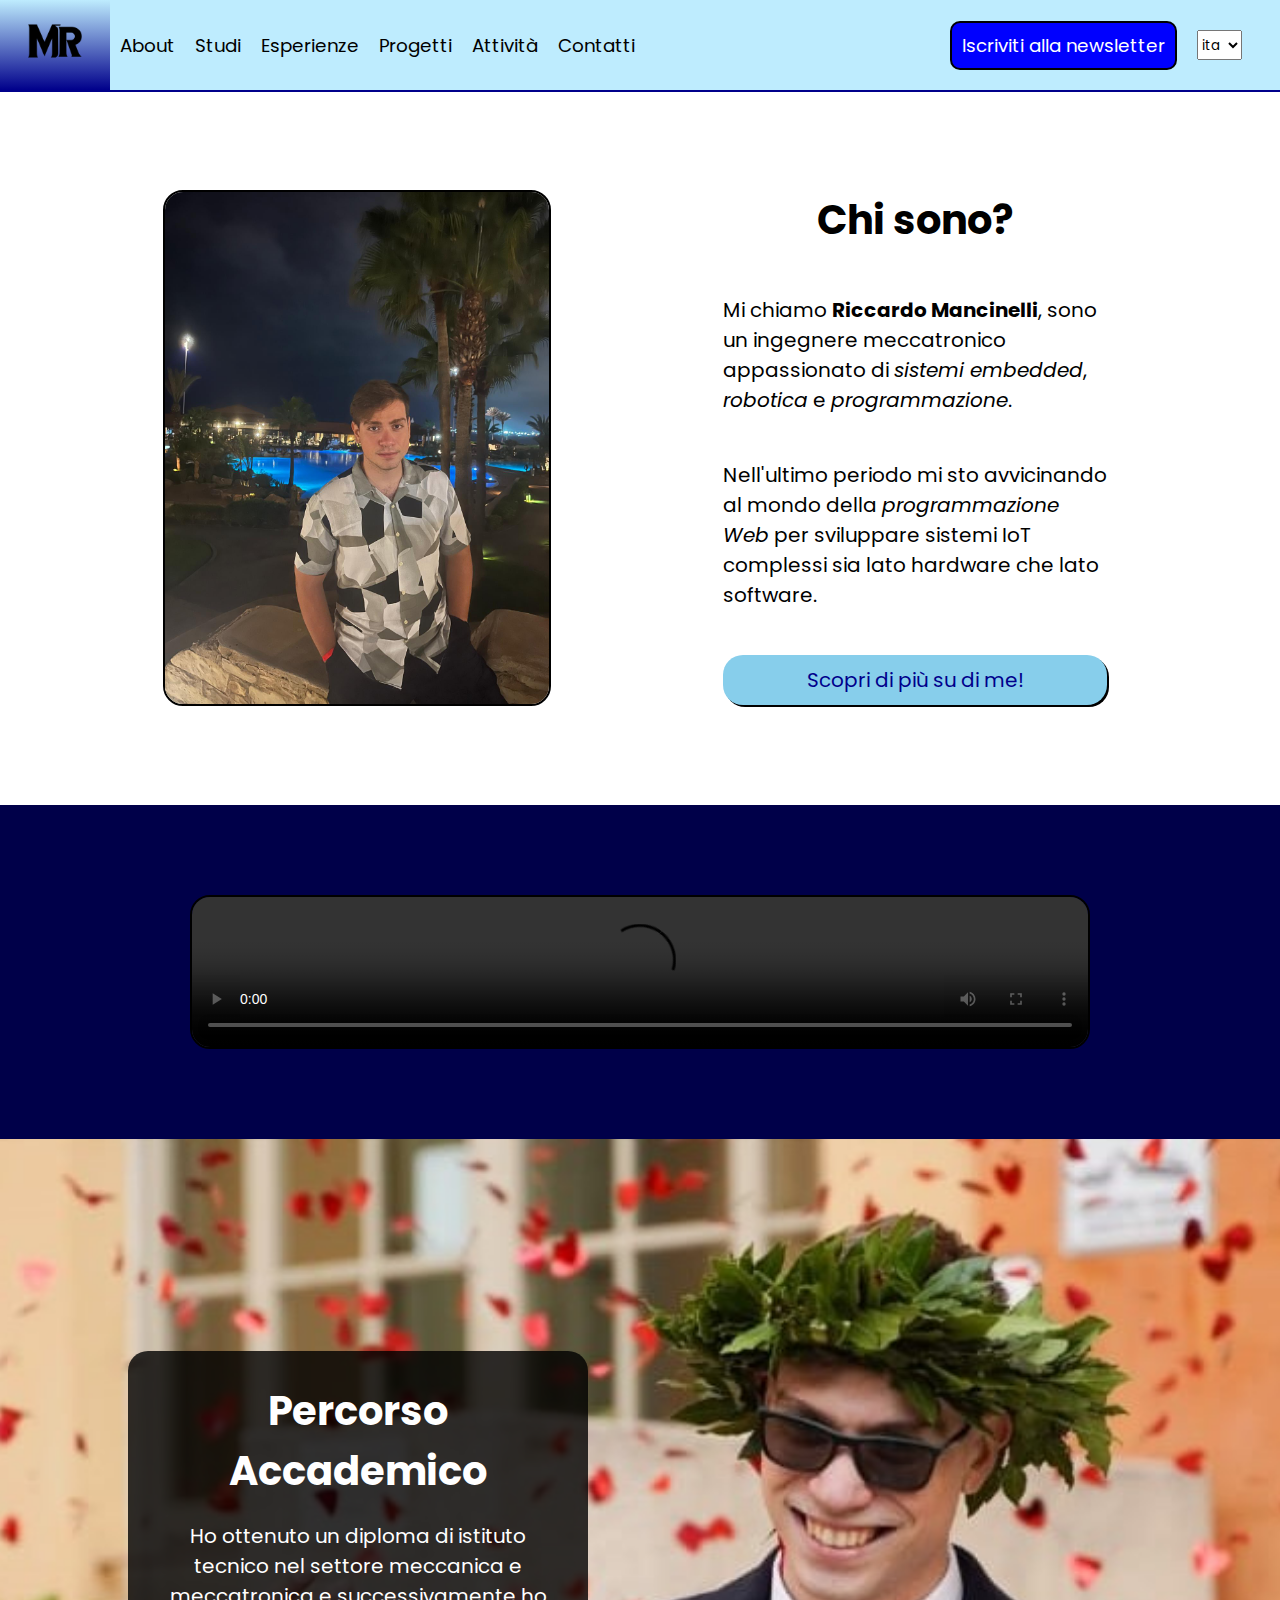
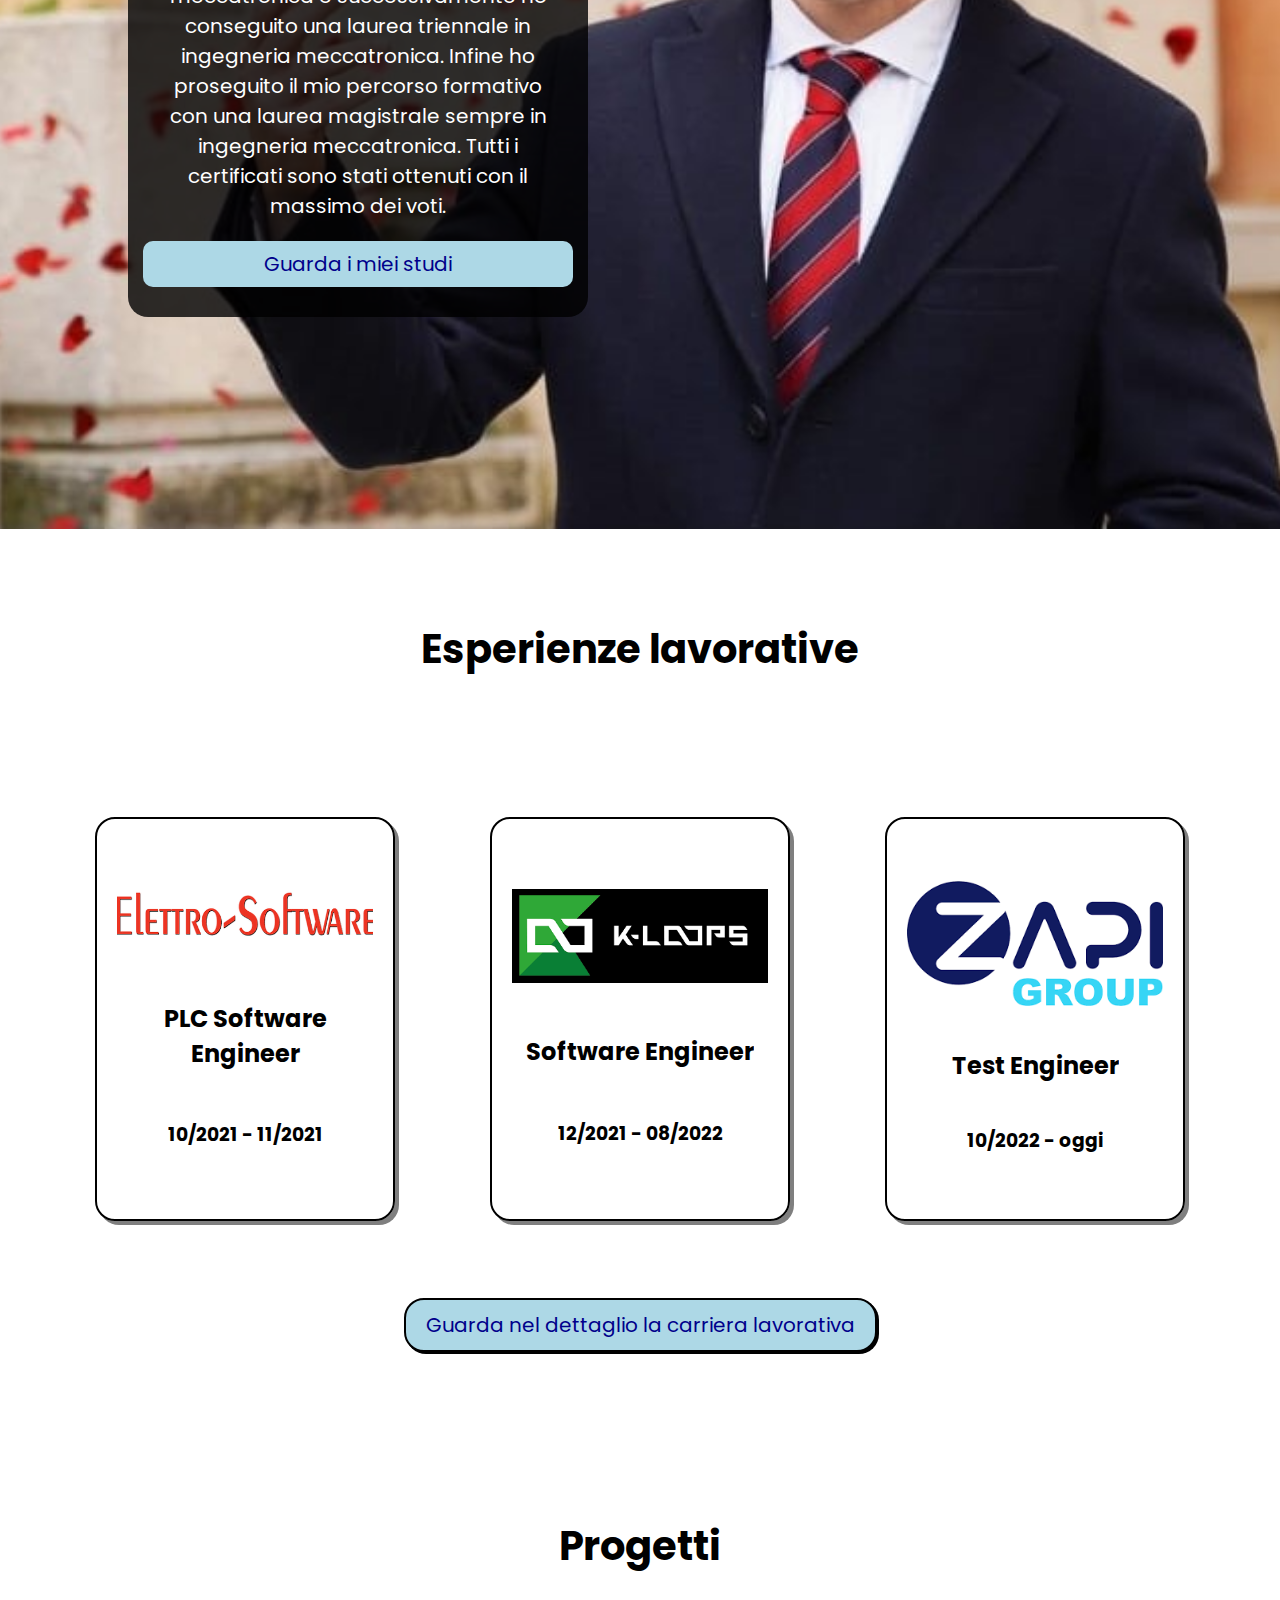
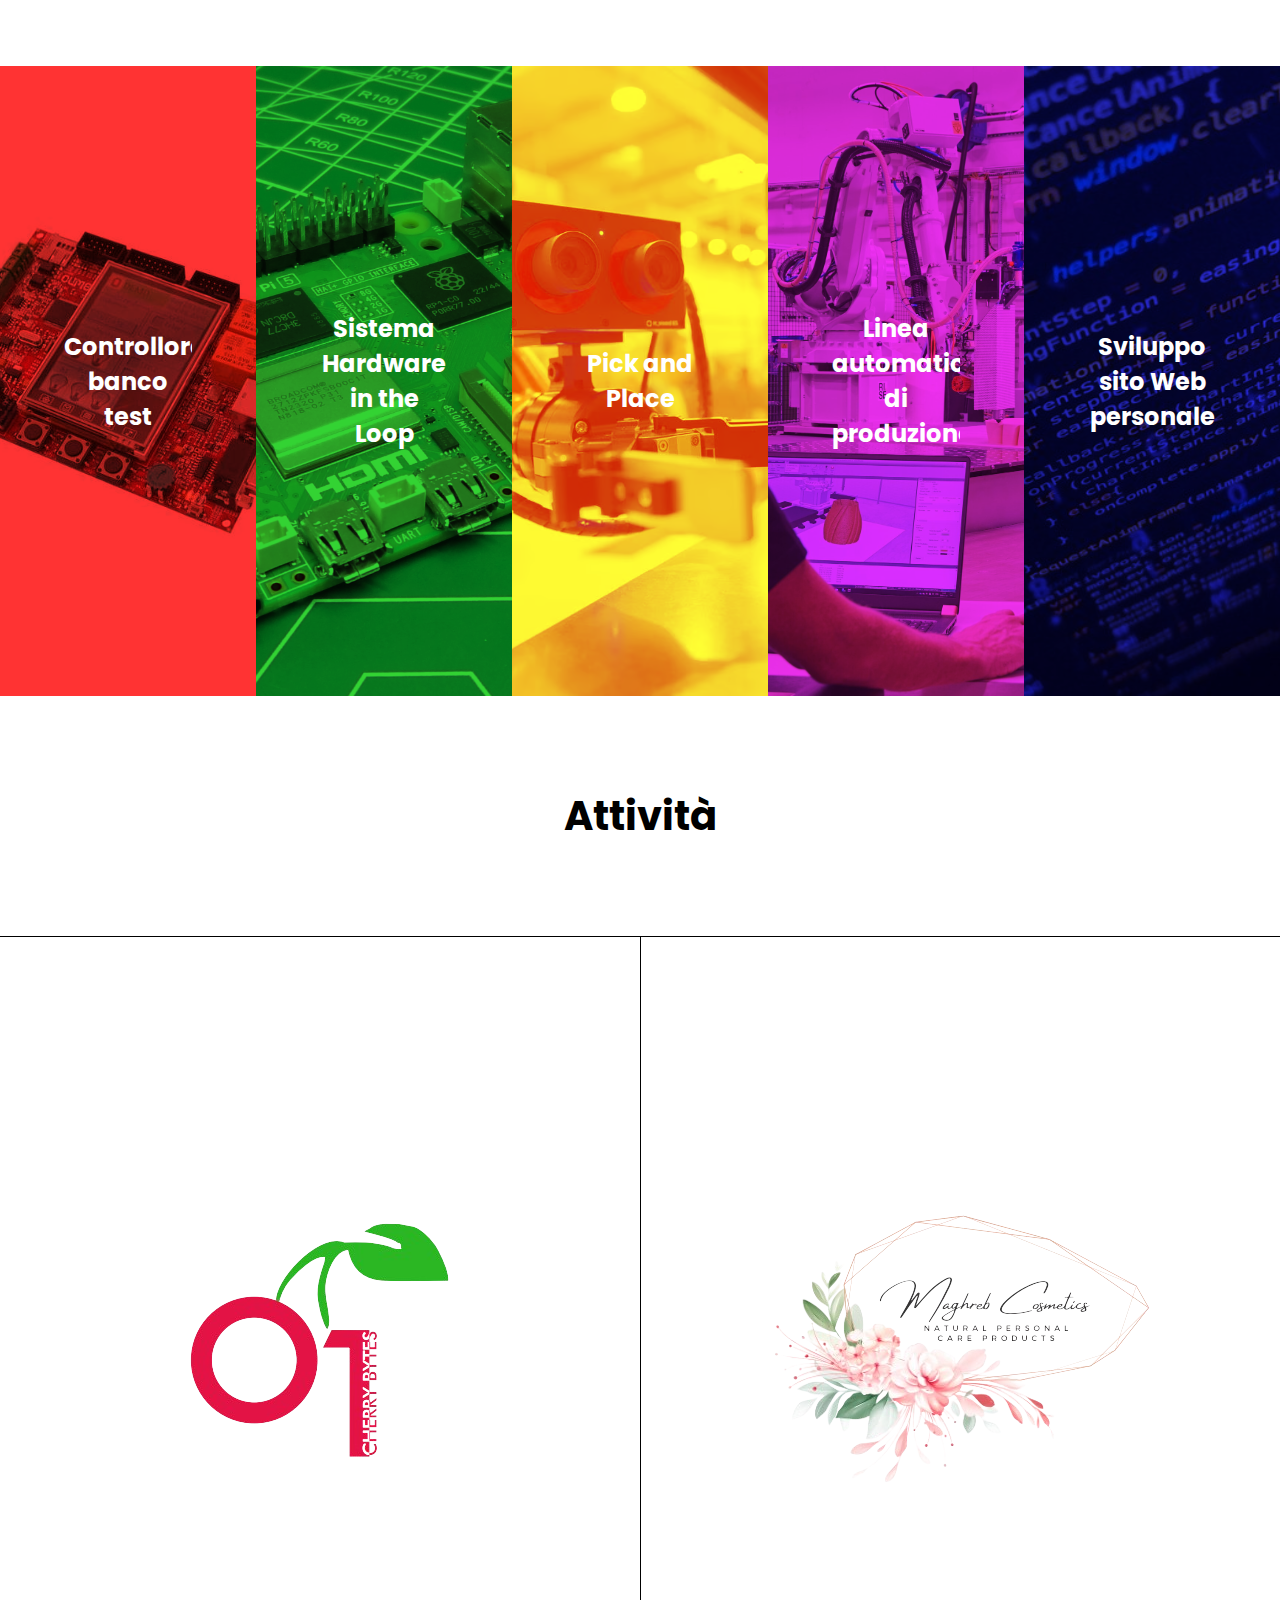
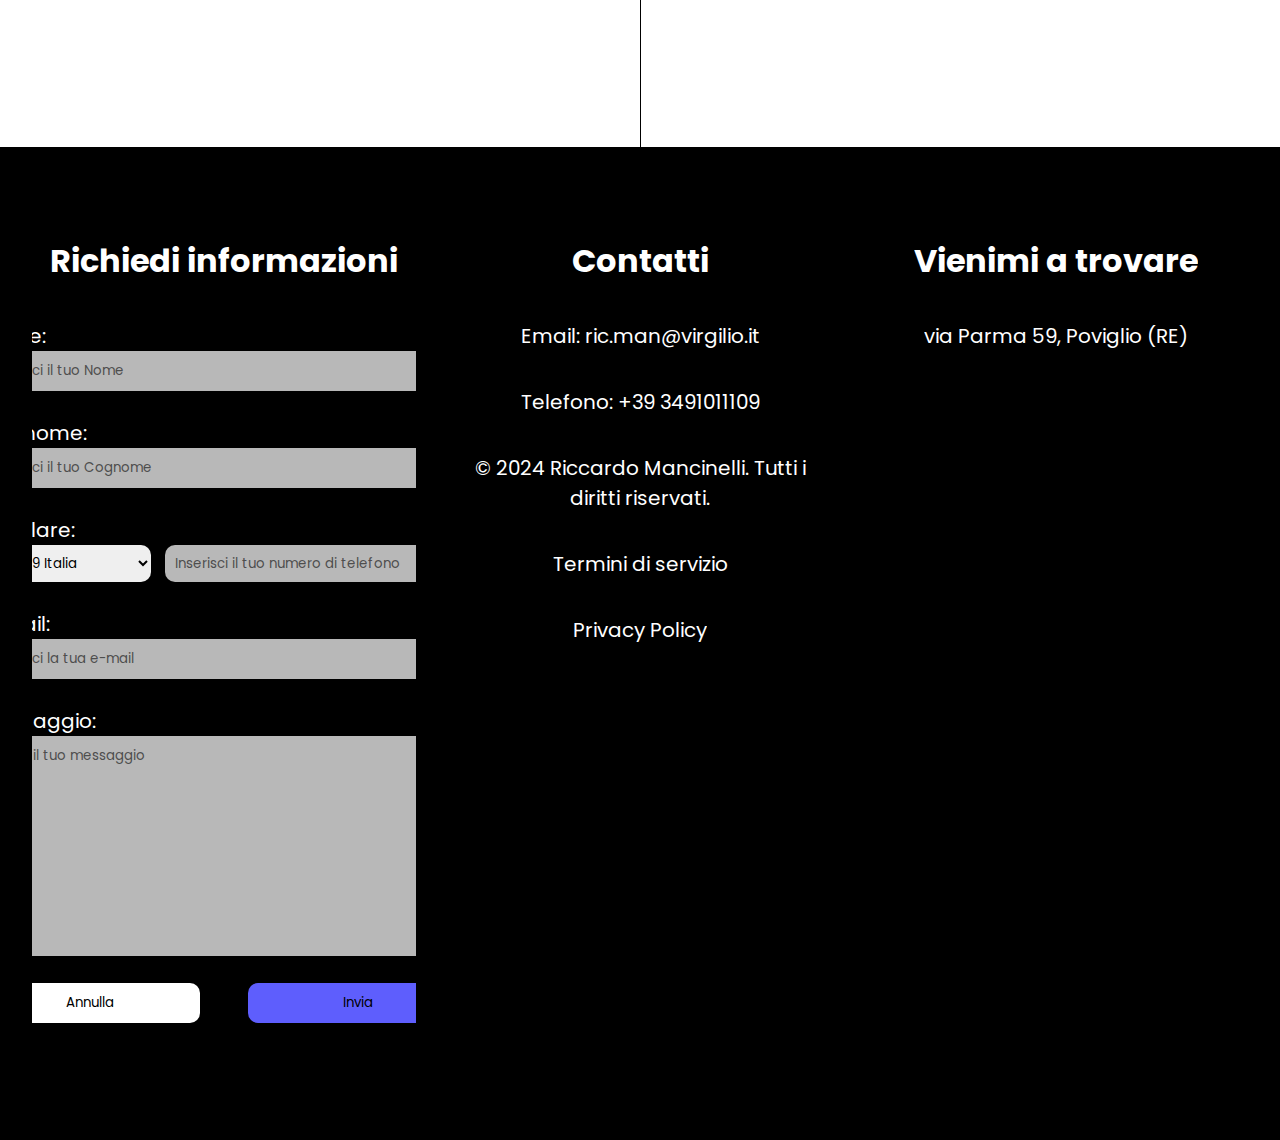
==== commit 159f27fa: "correzione sezione progetti su index2" ====
--- a/index2.html
+++ b/index2.html
@@ -74,7 +74,12 @@
         <section id="studi">
             <div>
                 <h1>Percorso Accademico</h1>
-                <p>Ho conseguito un diploma tecnico nel settore meccanico e una laurea magistrale in ingegneria meccatronica, ottenendo il massimo dei voti.</p>
+                <p>
+                    Ho ottenuto un diploma di istituto tecnico nel settore meccanica e meccatronica e successivamente ho
+                    conseguito una laurea triennale in ingegneria meccatronica.
+                    Infine ho proseguito il mio percorso formativo con una laurea magistrale sempre in ingegneria meccatronica.
+                    Tutti i certificati sono stati ottenuti con il massimo dei voti.
+                </p>
                 <a href="#" title="vedi le informazioni riguardanti il mio percorso di studi">Guarda i miei studi</a>
             </div>
         </section>
@@ -151,7 +156,11 @@
                     <img src="resources/img/cherry-logo-removebg.png" alt="Logo CherryBytes">
                 </div>
                 <div class="content">
-                    <p>CherryBytes sviluppa strumentazioni di test modulari e flessibili per il settore Automotive.</p>
+                    <p>
+                        CherryBytes nasce dall'idea di portare sul mercato europeo strumentazioni di test 
+                        all'avanguardia che si distinguono dai competitors per la loro modularità e flessibilità
+                        di utilizzo, strizzando l'occhio soprattutto al settore Automotive.
+                    </p>
                     <a href="https://www.cherrybytes.it/" title="vai al sito di CherryBytes">Vai al sito</a>
                 </div>
             </div>
@@ -160,7 +169,11 @@
                     <img src="resources/img/maghreb-logo.png" alt="Logo Maghreb Cosmetics">
                 </div>
                 <div class="content">
-                    <p>Maghreb Cosmetics nasce dalla passione per i prodotti di cura personale marocchini, portandoli in Italia e in Europa.</p>
+                    <p>
+                        Maghreb-cosmetics esiste grazie alla passione mia e di mia moglie verso il mondo magrebino, 
+                        e dalla nostra intraprendenza nel portare i prodotti di cura personale Marocchini prima in 
+                        Italia e successivamente anche in Europa.
+                    </p>
                     <a href="#" title="vai al sito di Maghreb Cosmetics">Vai al sito</a>
                 </div>
             </div>
--- a/resources/css/index2.css
+++ b/resources/css/index2.css
@@ -137,6 +137,7 @@
     display: flex;
     align-items: center;
     padding: 0 10px;
+    font-size: 1.15rem;
 }
 
 #header-img {
@@ -363,66 +364,43 @@
 
 /* Stili Sezione "Progetti" */
 #progetti {
-    display: grid;
+    display: flex;
     min-height: 70vh;
     grid-template-columns: repeat(5, 1fr);
     transition: all 1s;
 }
 
 .progetti-wildcard {
-    height: 100%;
-    width: 200%;
+    min-height: 100%;
+    flex: 1;
     transition: all 1s;
     display: flex;
     align-items: center;
-    justify-content: center;
+    justify-content: flex-start;
     background-blend-mode: overlay;
     background-size: cover;
     background-position: center;
     overflow: hidden;
 }
 
-.progetti-wildcard:hover {
-    width: 100%;
-}
-
-/* Effetto al passaggio del mouse su ciascuna wildcard */
-#pic:hover ~ .progetti-wildcard {
-    grid-template-columns: 4fr 1fr 1fr 1fr 1fr;
-}
-
-#raspberry:hover ~ .progetti-wildcard {
-    grid-template-columns: 1fr 4fr 1fr 1fr 1fr;
-}
-
-#cv:hover ~ .progetti-wildcard {
-    grid-template-columns: 1fr 1fr 4fr 1fr 1fr;
-}
-
-#robotstudio:hover ~ .progetti-wildcard {
-    grid-template-columns: 1fr 1fr 1fr 4fr 1fr;
-}
-
-#webdev:hover ~ .progetti-wildcard {
-    grid-template-columns: 1fr 1fr 1fr 1fr 4fr;
-}
-
-/* Ripristina la griglia quando non c'è hover */
-#progetti:hover {
-    grid-template-columns: repeat(5, 1fr);
+.progetti-wildcard:hover{
+    flex: 4;
 }
 
 /* Dimensioni del testo che cambiano */
 .progetti-wildcard h2 {
     color: white;
+    font-size: 1.5rem;
+    text-align: center;
+    transition: all 1s;
+    width: 200%;
+    position:relative;
+    left: 25%;
+}
+
+.progetti-wildcard:hover h2 {
     font-size: 2rem;
-    text-align: center;
-    transition: all 1s;
-    width: 50%;
-}
-
-.progetti-wildcard:hover h2 {
-    font-size: 3rem;
+    left: 0%;
 }
 
 /* Contenuto delle wildcard */
@@ -431,13 +409,22 @@
     flex-direction: column;
     align-items: center;
     gap: 5vh;
-    width: 50%;
-}
+    width: 200%;
+    position: relative;
+    transition: all 1s;
+    left:50%;
+}
+
+/* Contenuto delle wildcard */
+.progetti-wildcard:hover div{
+    left: 0%;
+} 
 
 .progetti-wildcard div h3, .progetti-wildcard div h4 {
     color: white;
     font-size: 1.5rem;
     text-align: center;
+    width: 100%;
 }
 
 .progetti-wildcard div a {
@@ -783,9 +770,15 @@
     }
 
     #progetti {
-        min-height: 200vh;
+        /* min-height: 200vh;
         grid-template-columns: repeat(1, 1fr);
-        grid-template-rows: 20% 20% 20% 20% 20%;
+        grid-template-rows: 20% 20% 20% 20% 20%; */
+        flex-direction: column;
+        min-height: 150vh;
+    }
+
+    .progetti-wildcard{
+        height: 50vh;
     }
 
     .progetti-wildcard h2 {
